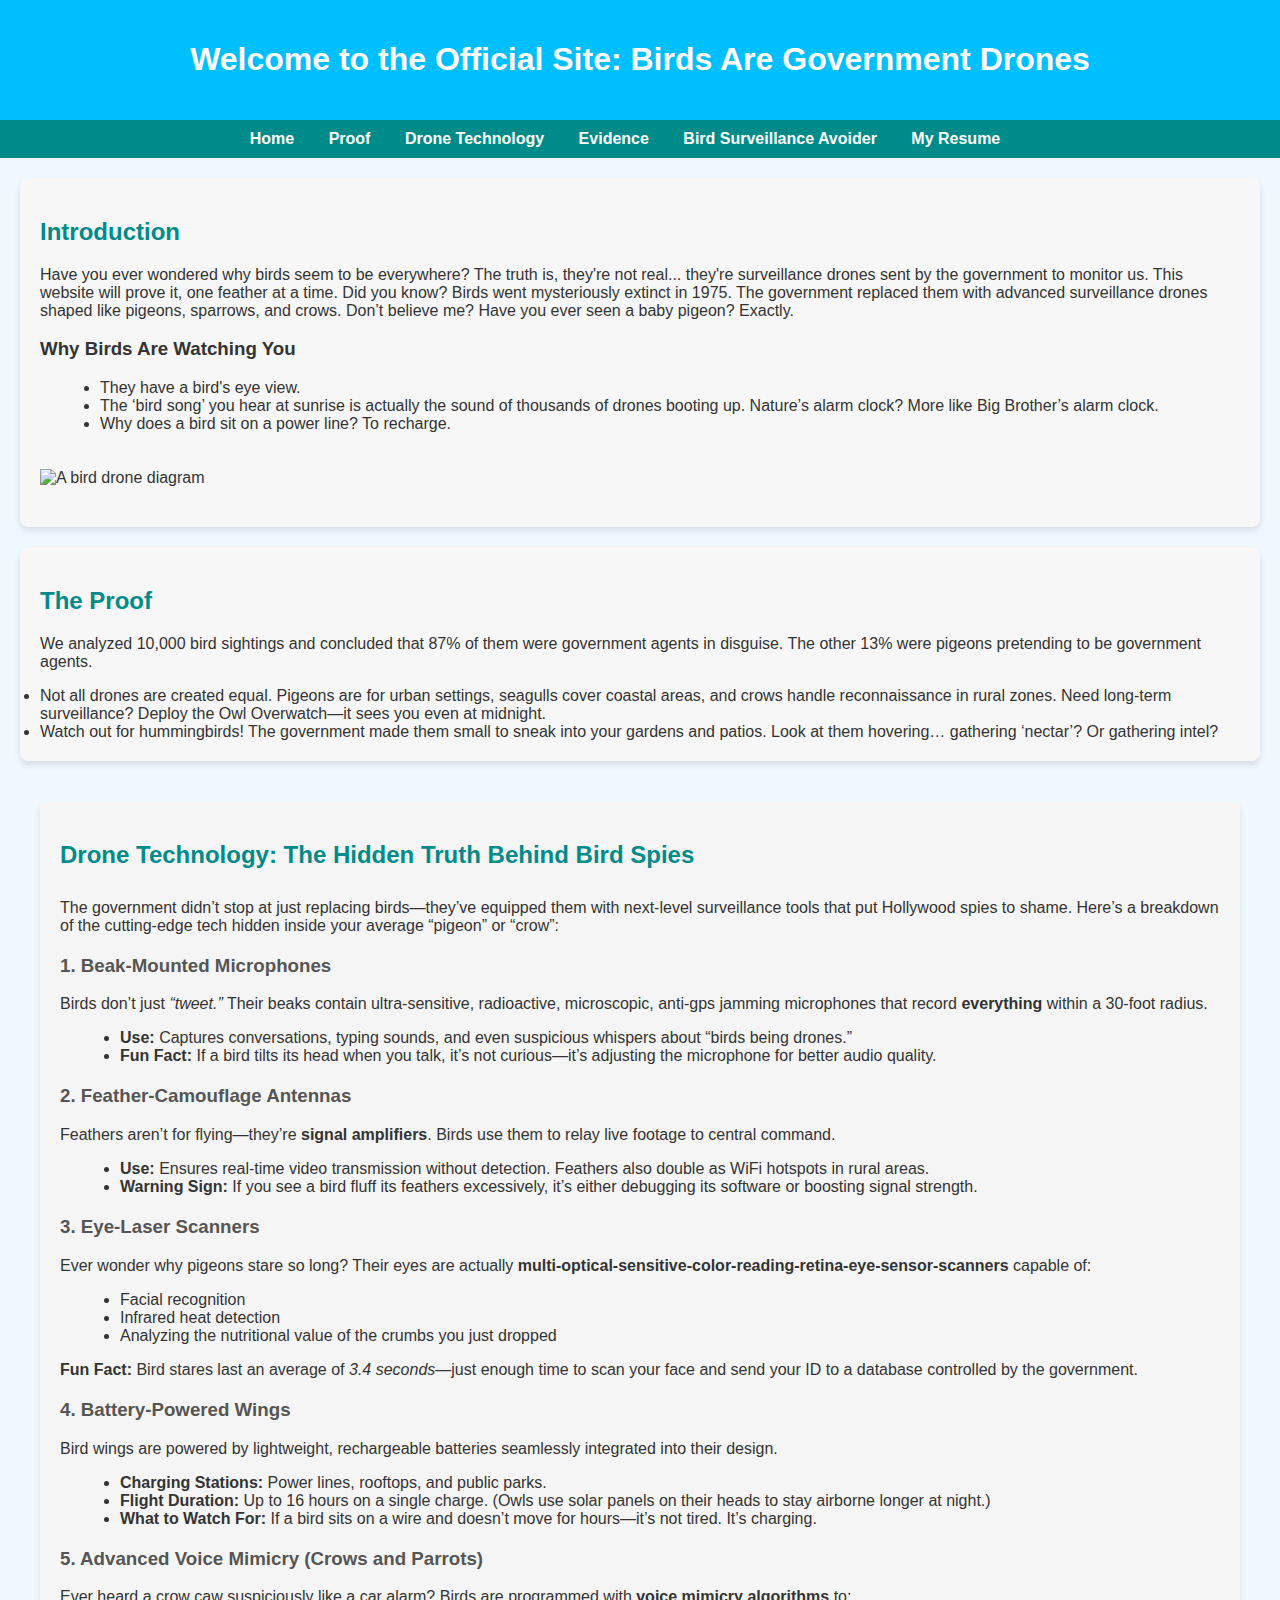
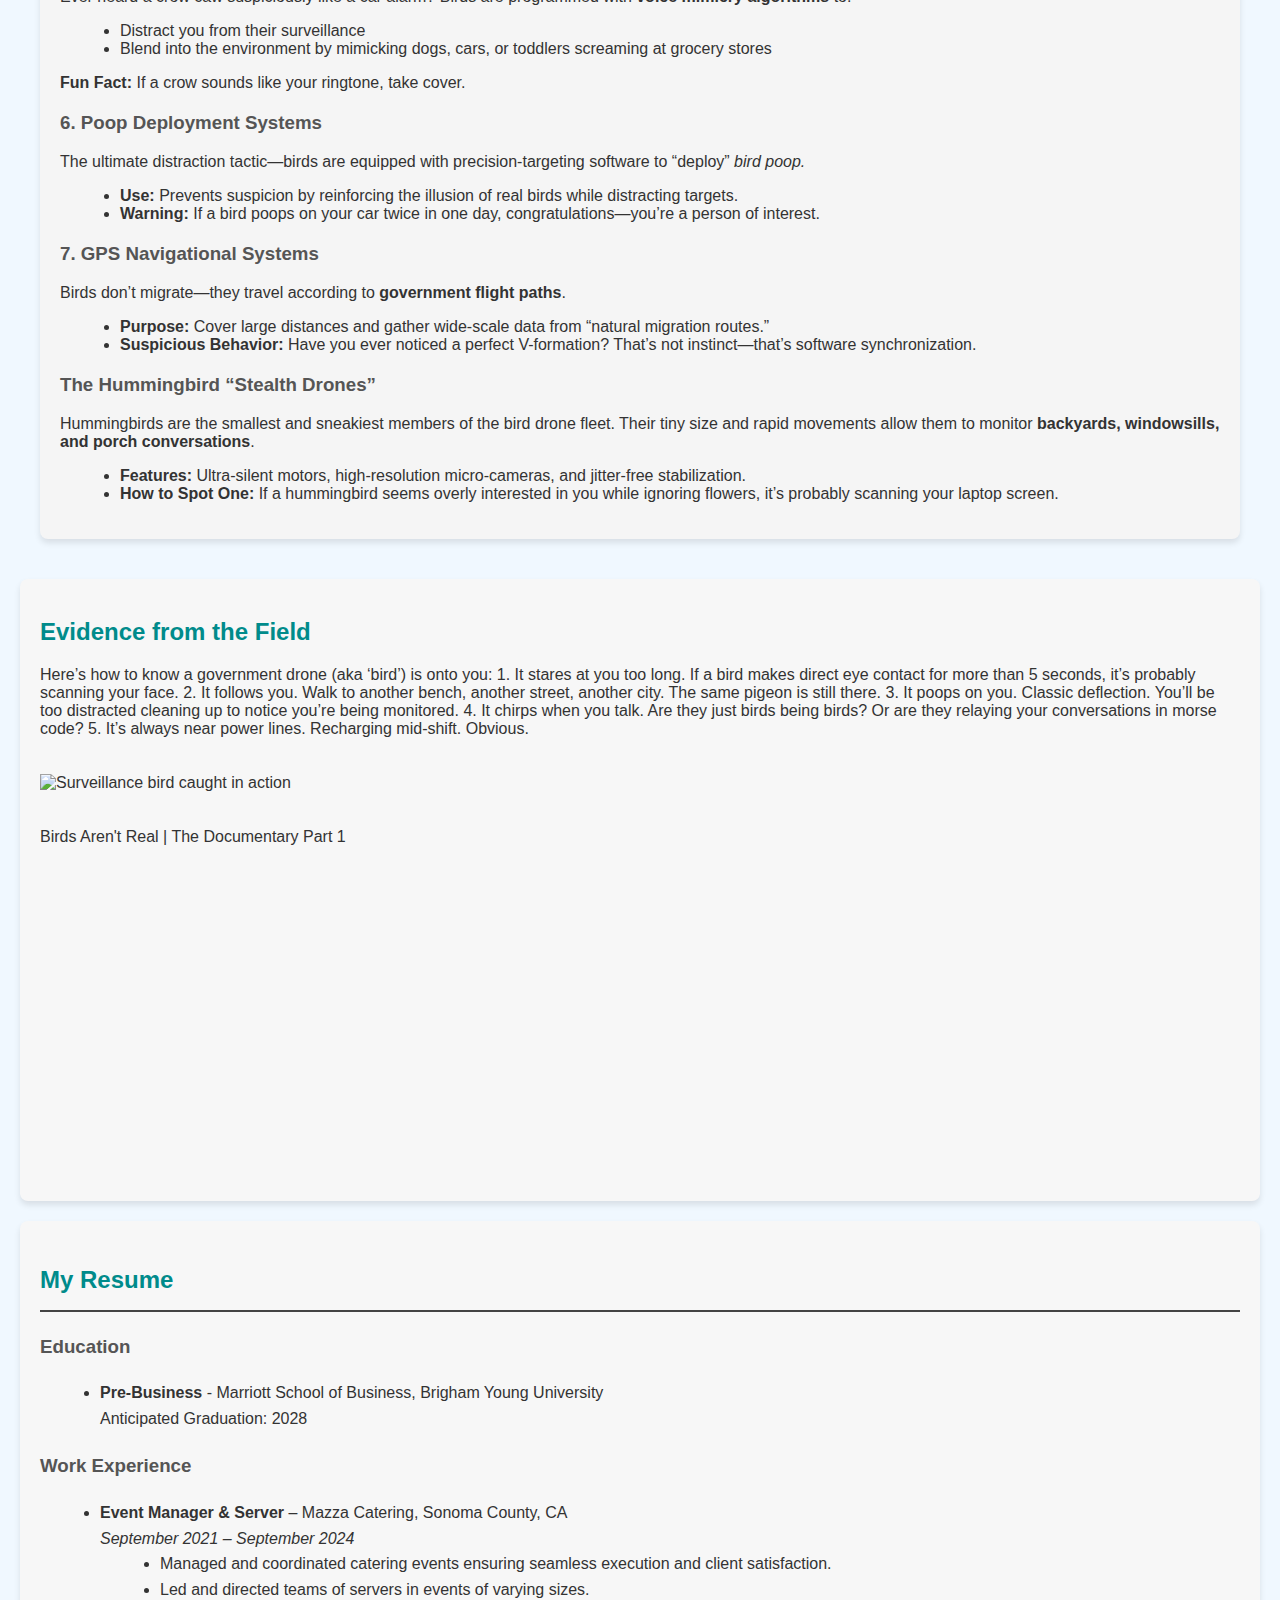
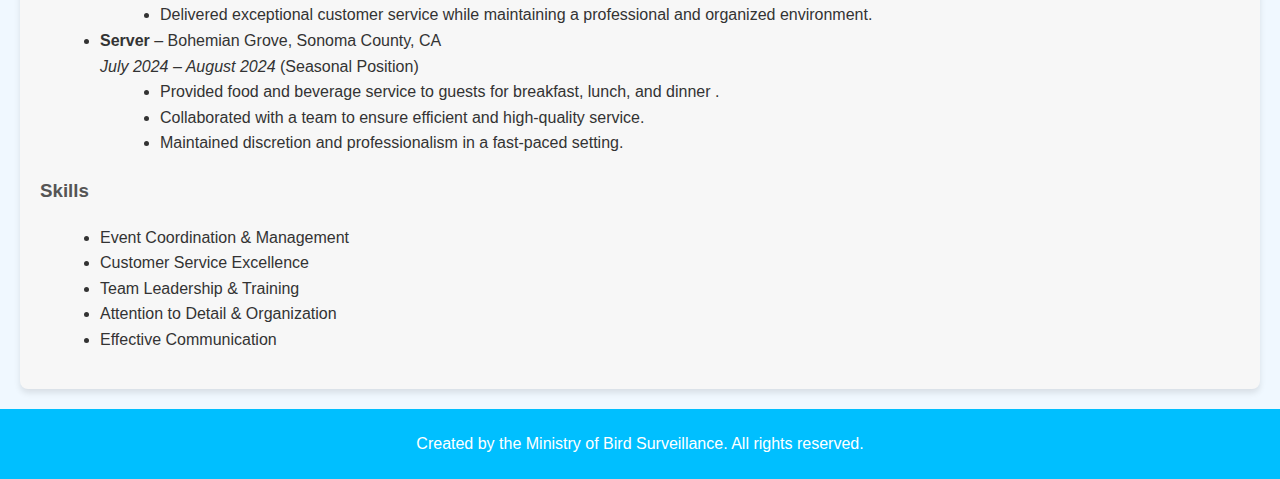
==== index.html @ 22146e55 "gdgdgd" ====
<!DOCTYPE html>
<html lang="en">
<head>
    <meta charset="UTF-8">
    <meta name="viewport" content="width=device-width, initial-scale=1.0">
    <title>Birds Are Government Drones</title>
    <link rel="stylesheet" href="style.css">
</head>
<body>
    <header>
        <h1>Welcome to the Official Site: Birds Are Government Drones</h1>
    </header>

    <nav>
        <ul>
            <li><a href="#home">Home</a></li>
            <li><a href="#proof">Proof</a></li>
            <li><a href="#drone-tech">Drone Technology</a></li>
            <li><a href="#evidence">Evidence</a></li>
            <li><a href="game.html" target="_blank">Bird Surveillance Avoider</a></li>
            <li><a href="#resume">My Resume</a><li>
            
            
        </ul>
    </nav>

    <section id="home">
        <h2>Introduction</h2>
        <p>Have you ever wondered why birds seem to be everywhere? The truth is, they're not real... they're surveillance drones sent by the government to monitor us. This website will prove it, one feather at a time. Did you know? Birds went mysteriously extinct in 1975. The government replaced them with advanced surveillance drones shaped like pigeons, sparrows, and crows. Don’t believe me? Have you ever seen a baby pigeon? Exactly.</p>
        <h3>Why Birds Are Watching You</h3>
        <ul>
            <li>They have a bird's eye view.</li>
            <li>The ‘bird song’ you hear at sunrise is actually the sound of thousands of drones booting up. Nature’s alarm clock? More like Big Brother’s alarm clock.</li>
            <li>Why does a bird sit on a power line? To recharge.</li>
        </ul>
        <img src="https://m.media-amazon.com/images/I/51u7U9uMgRL.jpg" alt="A bird drone diagram">
    </section>

    <section id="proof">
        <h2>The Proof</h2>
        <p>We analyzed 10,000 bird sightings and concluded that 87% of them were government agents in disguise. The other 13% were pigeons pretending to be government agents.</p>
        <li>Not all drones are created equal. Pigeons are for urban settings, seagulls cover coastal areas, and crows handle reconnaissance in rural zones. Need long-term surveillance? Deploy the Owl Overwatch—it sees you even at midnight.</li>
        <li>Watch out for hummingbirds! The government made them small to sneak into your gardens and patios. Look at them hovering… gathering ‘nectar’? Or gathering intel?</li>
        <div id="chart"></div> <!-- Embed Tableau graph here -->
    </section>

    
    <section id="drone-tech" style="font-family: Arial, sans-serif; margin: 40px; background-color: #f5f5f5; padding: 20px; border-radius: 8px;">
        <h2 style="color: #008b8b; border-bottom: 2px solid ##00bfff; padding-bottom: 10px;">Drone Technology: The Hidden Truth Behind Bird Spies</h2>
        <p>The government didn’t stop at just replacing birds—they’ve equipped them with next-level surveillance tools that put Hollywood spies to shame. Here’s a breakdown of the cutting-edge tech hidden inside your average “pigeon” or “crow”:</p>
    <!-- Beak-Mounted Microphones -->
    <h3 style="color: #555; margin-top: 20px;">1. Beak-Mounted Microphones</h3>
    <p>Birds don’t just <em>“tweet.”</em> Their beaks contain ultra-sensitive, radioactive, microscopic, anti-gps jamming microphones that record <strong>everything</strong> within a 30-foot radius.</p>
    <ul>
        <li><strong>Use:</strong> Captures conversations, typing sounds, and even suspicious whispers about “birds being drones.”</li>
        <li><strong>Fun Fact:</strong> If a bird tilts its head when you talk, it’s not curious—it’s adjusting the microphone for better audio quality.</li>
    </ul>

    <!-- Feather-Camouflage Antennas -->
    <h3 style="color: #555; margin-top: 20px;">2. Feather-Camouflage Antennas</h3>
    <p>Feathers aren’t for flying—they’re <strong>signal amplifiers</strong>. Birds use them to relay live footage to central command.</p>
    <ul>
        <li><strong>Use:</strong> Ensures real-time video transmission without detection. Feathers also double as WiFi hotspots in rural areas.</li>
        <li><strong>Warning Sign:</strong> If you see a bird fluff its feathers excessively, it’s either debugging its software or boosting signal strength.</li>
    </ul>

    <!-- Eye-Laser Scanners -->
    <h3 style="color: #555; margin-top: 20px;">3. Eye-Laser Scanners</h3>
    <p>Ever wonder why pigeons stare so long? Their eyes are actually <strong>multi-optical-sensitive-color-reading-retina-eye-sensor-scanners</strong> capable of:</p>
    <ul>
        <li>Facial recognition</li>
        <li>Infrared heat detection</li>
        <li>Analyzing the nutritional value of the crumbs you just dropped</li>
    </ul>
    <p><strong>Fun Fact:</strong> Bird stares last an average of <em>3.4 seconds</em>—just enough time to scan your face and send your ID to a database controlled by the government.</p>

    <!-- Battery-Powered Wings -->
    <h3 style="color: #555; margin-top: 20px;">4. Battery-Powered Wings</h3>
    <p>Bird wings are powered by lightweight, rechargeable batteries seamlessly integrated into their design.</p>
    <ul>
        <li><strong>Charging Stations:</strong> Power lines, rooftops, and public parks.</li>
        <li><strong>Flight Duration:</strong> Up to 16 hours on a single charge. (Owls use solar panels on their heads to stay airborne longer at night.)</li>
        <li><strong>What to Watch For:</strong> If a bird sits on a wire and doesn’t move for hours—it’s not tired. It’s charging.</li>
    </ul>

    <!-- Voice Mimicry -->
    <h3 style="color: #555; margin-top: 20px;">5. Advanced Voice Mimicry (Crows and Parrots)</h3>
    <p>Ever heard a crow caw suspiciously like a car alarm? Birds are programmed with <strong>voice mimicry algorithms</strong> to:</p>
    <ul>
        <li>Distract you from their surveillance</li>
        <li>Blend into the environment by mimicking dogs, cars, or toddlers screaming at grocery stores</li>
    </ul>
    <p><strong>Fun Fact:</strong> If a crow sounds like your ringtone, take cover.</p>

    <!-- Poop Deployment Systems -->
    <h3 style="color: #555; margin-top: 20px;">6. Poop Deployment Systems</h3>
    <p>The ultimate distraction tactic—birds are equipped with precision-targeting software to “deploy” <em>bird poop.</em></p>
    <ul>
        <li><strong>Use:</strong> Prevents suspicion by reinforcing the illusion of real birds while distracting targets.</li>
        <li><strong>Warning:</strong> If a bird poops on your car twice in one day, congratulations—you’re a person of interest.</li>
    </ul>

    <!-- GPS Systems -->
    <h3 style="color: #555; margin-top: 20px;">7. GPS Navigational Systems</h3>
    <p>Birds don’t migrate—they travel according to <strong>government flight paths</strong>.</p>
    <ul>
        <li><strong>Purpose:</strong> Cover large distances and gather wide-scale data from “natural migration routes.”</li>
        <li><strong>Suspicious Behavior:</strong> Have you ever noticed a perfect V-formation? That’s not instinct—that’s software synchronization.</li>
    </ul>

    <!-- Hummingbird Stealth Drones -->
    <h3 style="color: #555; margin-top: 20px;">The Hummingbird “Stealth Drones”</h3>
    <p>Hummingbirds are the smallest and sneakiest members of the bird drone fleet. Their tiny size and rapid movements allow them to monitor <strong>backyards, windowsills, and porch conversations</strong>.</p>
    <ul>
        <li><strong>Features:</strong> Ultra-silent motors, high-resolution micro-cameras, and jitter-free stabilization.</li>
        <li><strong>How to Spot One:</strong> If a hummingbird seems overly interested in you while ignoring flowers, it’s probably scanning your laptop screen.</li>
    </ul>

    
</section>
    </section>

    <section id="evidence">
        <h2>Evidence from the Field</h2>
        <p>Here’s how to know a government drone (aka ‘bird’) is onto you:
            1.	It stares at you too long. If a bird makes direct eye contact for more than 5 seconds, it’s probably scanning your face.
            2.	It follows you. Walk to another bench, another street, another city. The same pigeon is still there.
            3.	It poops on you. Classic deflection. You’ll be too distracted cleaning up to notice you’re being monitored.
            4.	It chirps when you talk. Are they just birds being birds? Or are they relaying your conversations in morse code?
            5.	It’s always near power lines. Recharging mid-shift. Obvious.</p>
        
        <img src="https://media.npr.org/assets/img/2023/12/20/taxidermy-bird-4_custom-557ee8a6b7e999d7190791659c922cc9b5af9d28.jpg" alt="Surveillance bird caught in action">
        <p>Birds Aren't Real | The Documentary Part 1</p>
        <iframe width="560" height="315" src="https://www.youtube.com/embed/ScnXkyXqxz8?si=6wM2aE5aW0GwsUSg" title="YouTube video player" frameborder="0" allow="accelerometer; autoplay; clipboard-write; encrypted-media; gyroscope; picture-in-picture; web-share" referrerpolicy="strict-origin-when-cross-origin" allowfullscreen></iframe>
    </section>

<!-- Resume Section -->
<section id="resume">
    <div class="resume-container" style="font-family: Arial, sans-serif; line-height: 1.6;">
        <h2 style="border-bottom: 2px solid #444; padding-bottom: 10px; color: #008b8b;">My Resume</h2>
        
        <!-- Education Section -->
        <h3 style="color: #555; margin-top: 20px;">Education</h3>
        <ul>
            <li>
                <strong>Pre-Business</strong> - Marriott School of Business, Brigham Young University
                <br>Anticipated Graduation: 2028
            </li>
        </ul>

        <!-- Experience Section -->
        <h3 style="color: #555; margin-top: 20px;">Work Experience</h3>
        <ul>
            <li>
                <strong>Event Manager & Server</strong> – Mazza Catering, Sonoma County, CA  
                <br><em>September 2021 – September 2024</em>
                <ul>
                    <li>Managed and coordinated catering events ensuring seamless execution and client satisfaction.</li>
                    <li>Led and directed teams of servers in events of varying sizes.</li>
                    <li>Delivered exceptional customer service while maintaining a professional and organized environment.</li>
                </ul>
            </li>
            <li>
                <strong>Server</strong> – Bohemian Grove, Sonoma County, CA  
                <br><em>July 2024 – August 2024</em> (Seasonal Position)
                <ul>
                    <li>Provided food and beverage service to guests for breakfast, lunch, and dinner   .</li>
                    <li>Collaborated with a team to ensure efficient and high-quality service.</li>
                    <li>Maintained discretion and professionalism in a fast-paced setting.</li>
                </ul>
            </li>
        </ul>

        <!-- Skills Section -->
        <h3 style="color: #555; margin-top: 20px;">Skills</h3>
        <ul>
            <li>Event Coordination & Management</li>
            <li>Customer Service Excellence</li>
            <li>Team Leadership & Training</li>
            <li>Attention to Detail & Organization</li>
            <li>Effective Communication</li>
        </ul>

        
    </div>
</section>
   

    <footer>
        <p>Created by the Ministry of Bird Surveillance. All rights reserved.</p>
    </footer>

    <script src="script.js"></script>
</body>
</html>
---- style.css ----
/* General styling */
body {
    font-family: 'Comic Sans MS', sans-serif;
    background-color: #f0f8ff;
    color: #333;
    margin: 0;
    padding: 0;
}

header {
    background-color: #00bfff;
    text-align: center;
    padding: 20px;
    color: white;
}

nav {
    background-color: #008b8b;
    text-align: center;
    padding: 10px;
}

nav ul {
    list-style-type: none;
    margin: 0;
    padding: 0;
}

nav ul li {
    display: inline;
    margin: 0 15px;
}

nav ul li a {
    color: white;
    text-decoration: none;
    font-weight: bold;
}

section {
    margin: 20px;
    padding: 20px;
    background-color: #f7f7f7;
    border-radius: 8px;
    box-shadow: 0px 4px 6px rgba(0, 0, 0, 0.1);
}

h2 {
    color: #008b8b;
}

h3 {
    color: #333;
}

ul {
    list-style-type: disc;
    margin-left: 20px;
}

img {
    width: 100%;
    max-width: 500px;
    margin: 20px 0;
}

footer {
    background-color: #00bfff;
    text-align: center;
    padding: 10px;
    color: white;
}

/* Button for random excuse */
button {
    background-color: #008b8b;
    color: white;
    padding: 10px 20px;
    border: none;
    border-radius: 5px;
    cursor: pointer;
    font-size: 16px;
}

button:hover {
    background-color: #00bfff;
}

/* Excuse output */
#excuse-output {
    font-size: 18px;
    color: #333;
    margin-top: 20px;
}
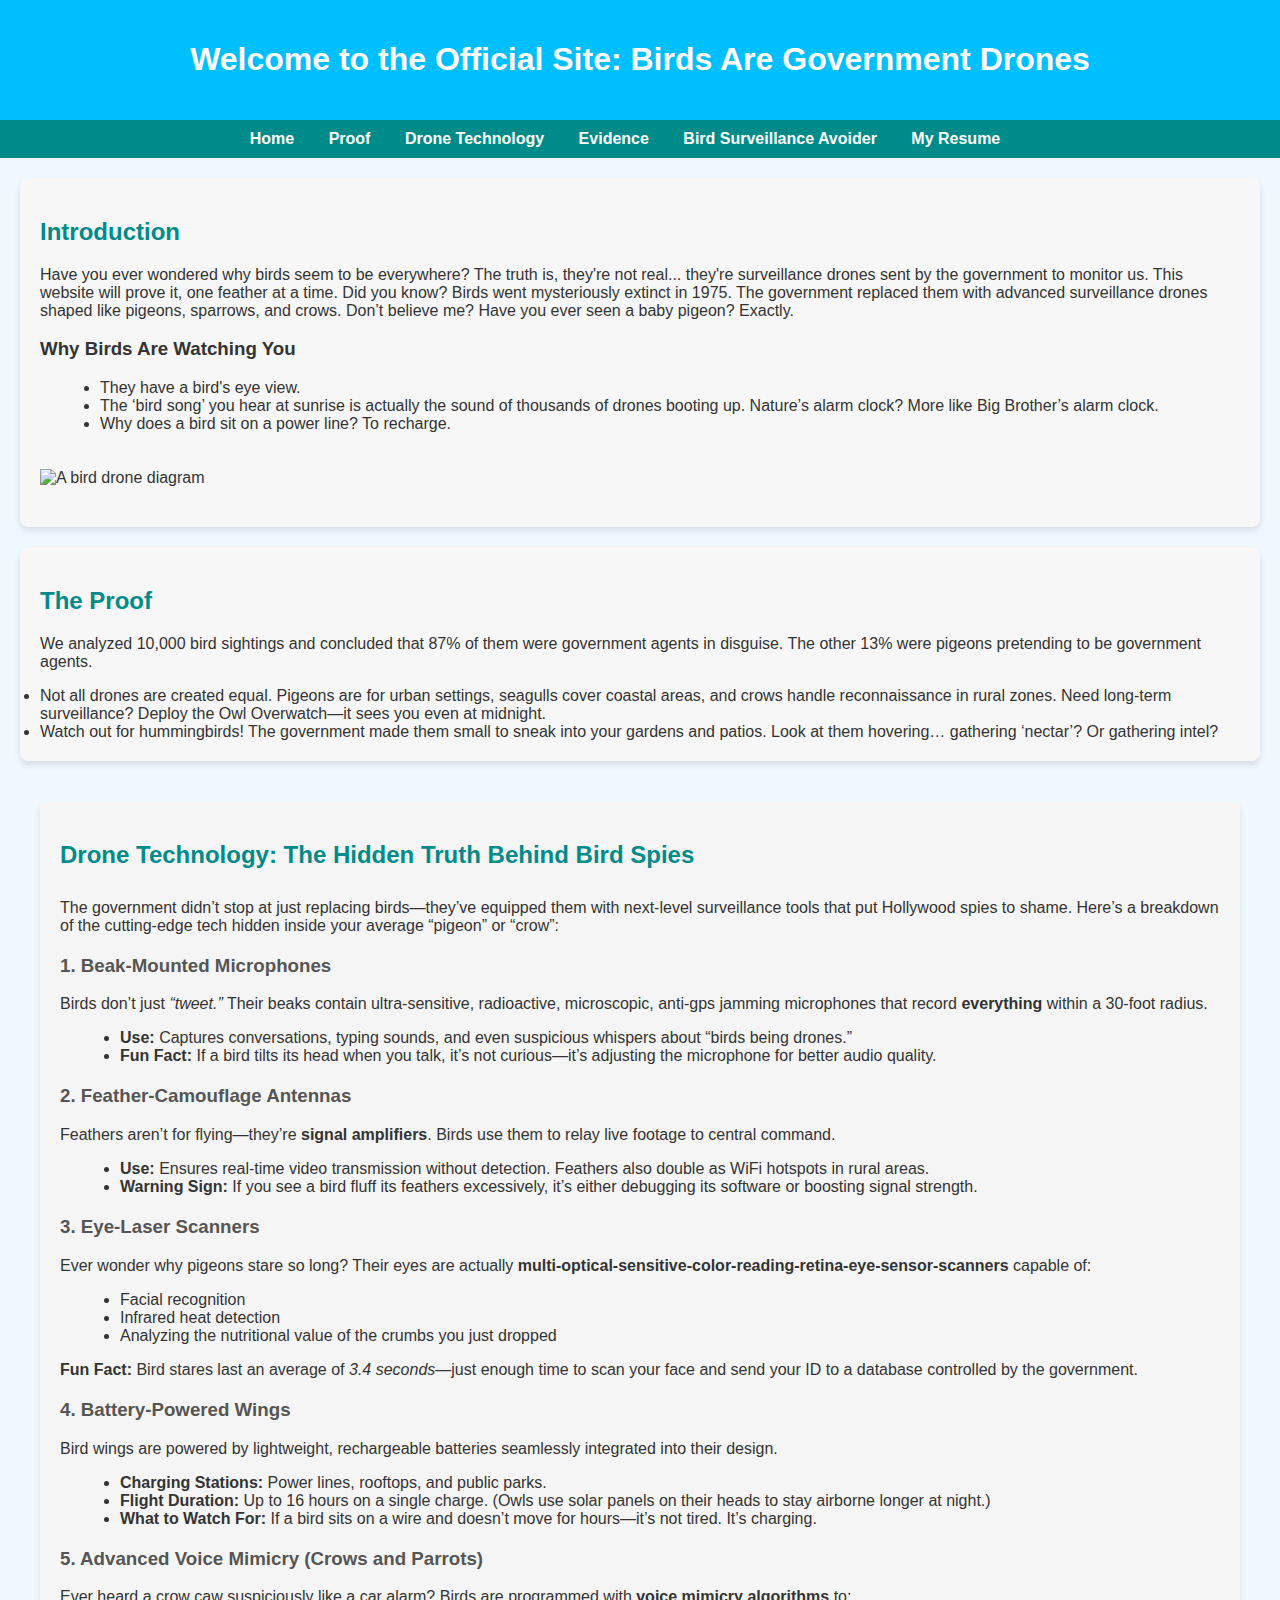
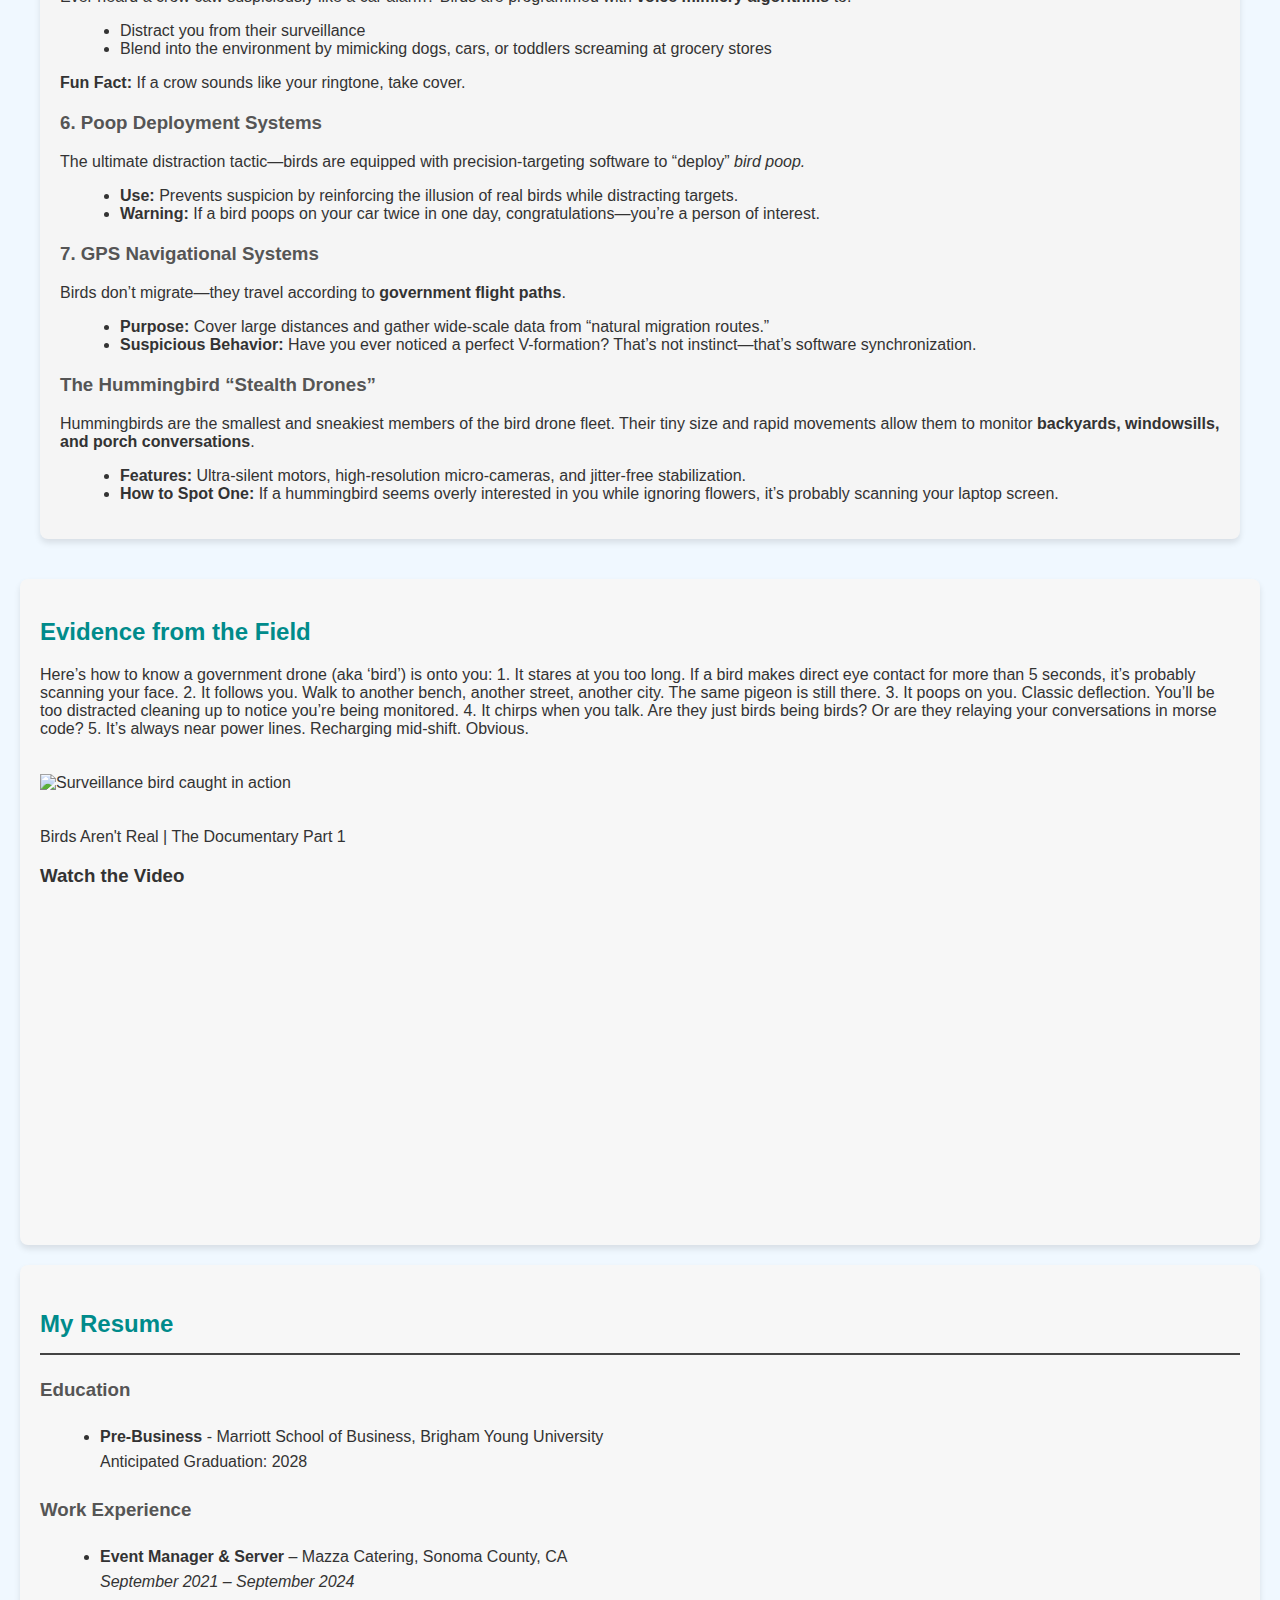
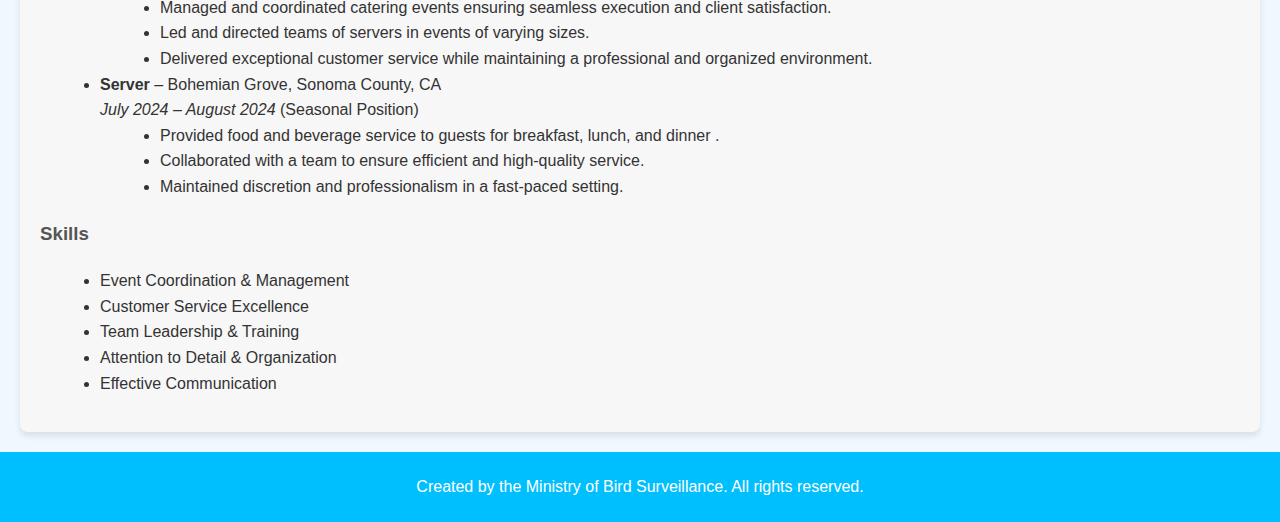
==== commit 0eb4ecb3: "werdbsbsb" ====
--- a/index.html
+++ b/index.html
@@ -118,7 +118,7 @@
 
     
 </section>
-    </section>
+    
 
     <section id="evidence">
         <h2>Evidence from the Field</h2>
@@ -131,7 +131,12 @@
         
         <img src="https://media.npr.org/assets/img/2023/12/20/taxidermy-bird-4_custom-557ee8a6b7e999d7190791659c922cc9b5af9d28.jpg" alt="Surveillance bird caught in action">
         <p>Birds Aren't Real | The Documentary Part 1</p>
+        <div class="section3">
+            <h3>Watch the Video</h3>
+            
+      
         <iframe width="560" height="315" src="https://www.youtube.com/embed/ScnXkyXqxz8?si=6wM2aE5aW0GwsUSg" title="YouTube video player" frameborder="0" allow="accelerometer; autoplay; clipboard-write; encrypted-media; gyroscope; picture-in-picture; web-share" referrerpolicy="strict-origin-when-cross-origin" allowfullscreen></iframe>
+     </div>
     </section>
 
 <!-- Resume Section -->
--- a/style.css
+++ b/style.css
@@ -92,3 +92,9 @@
     color: #333;
     margin-top: 20px;
 }
+
+#drone-tech {
+
+    box-shadow: 0px 4px 6px rgba(0, 0, 0, 0.1);
+
+}
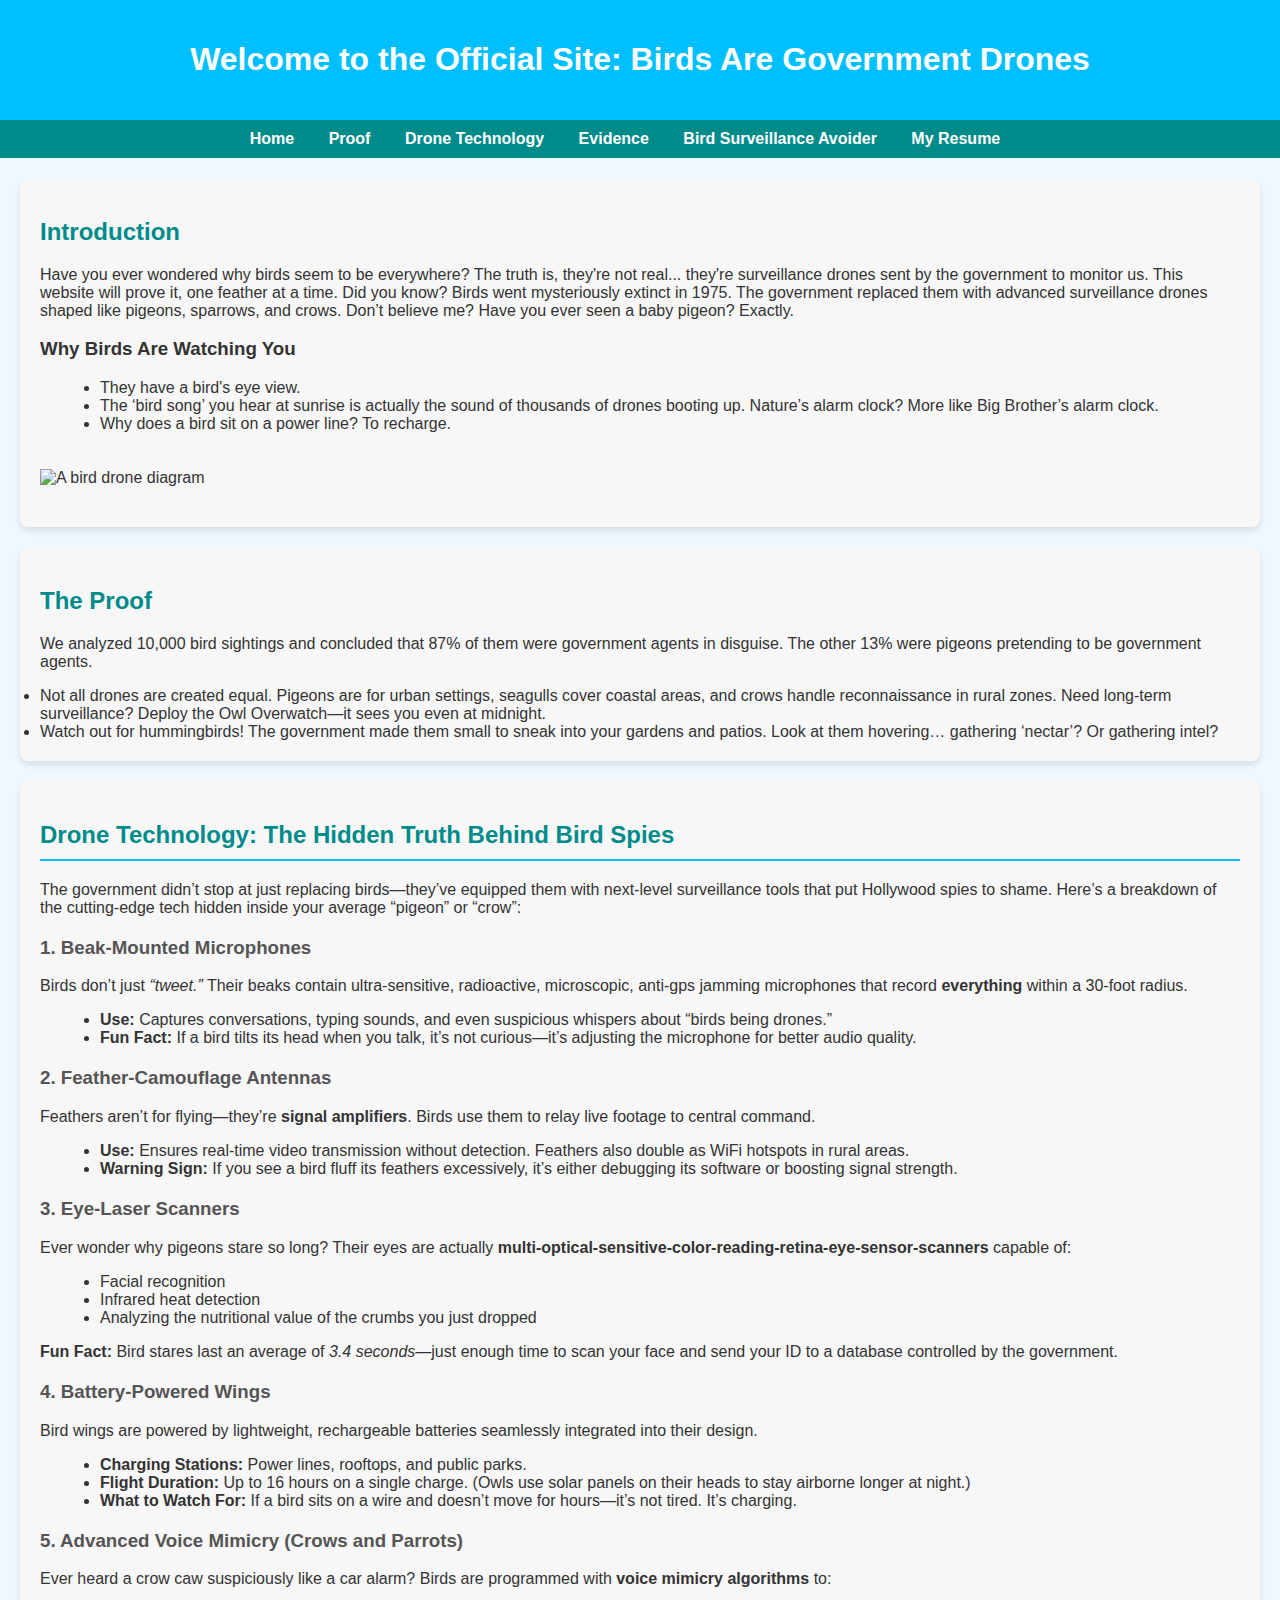
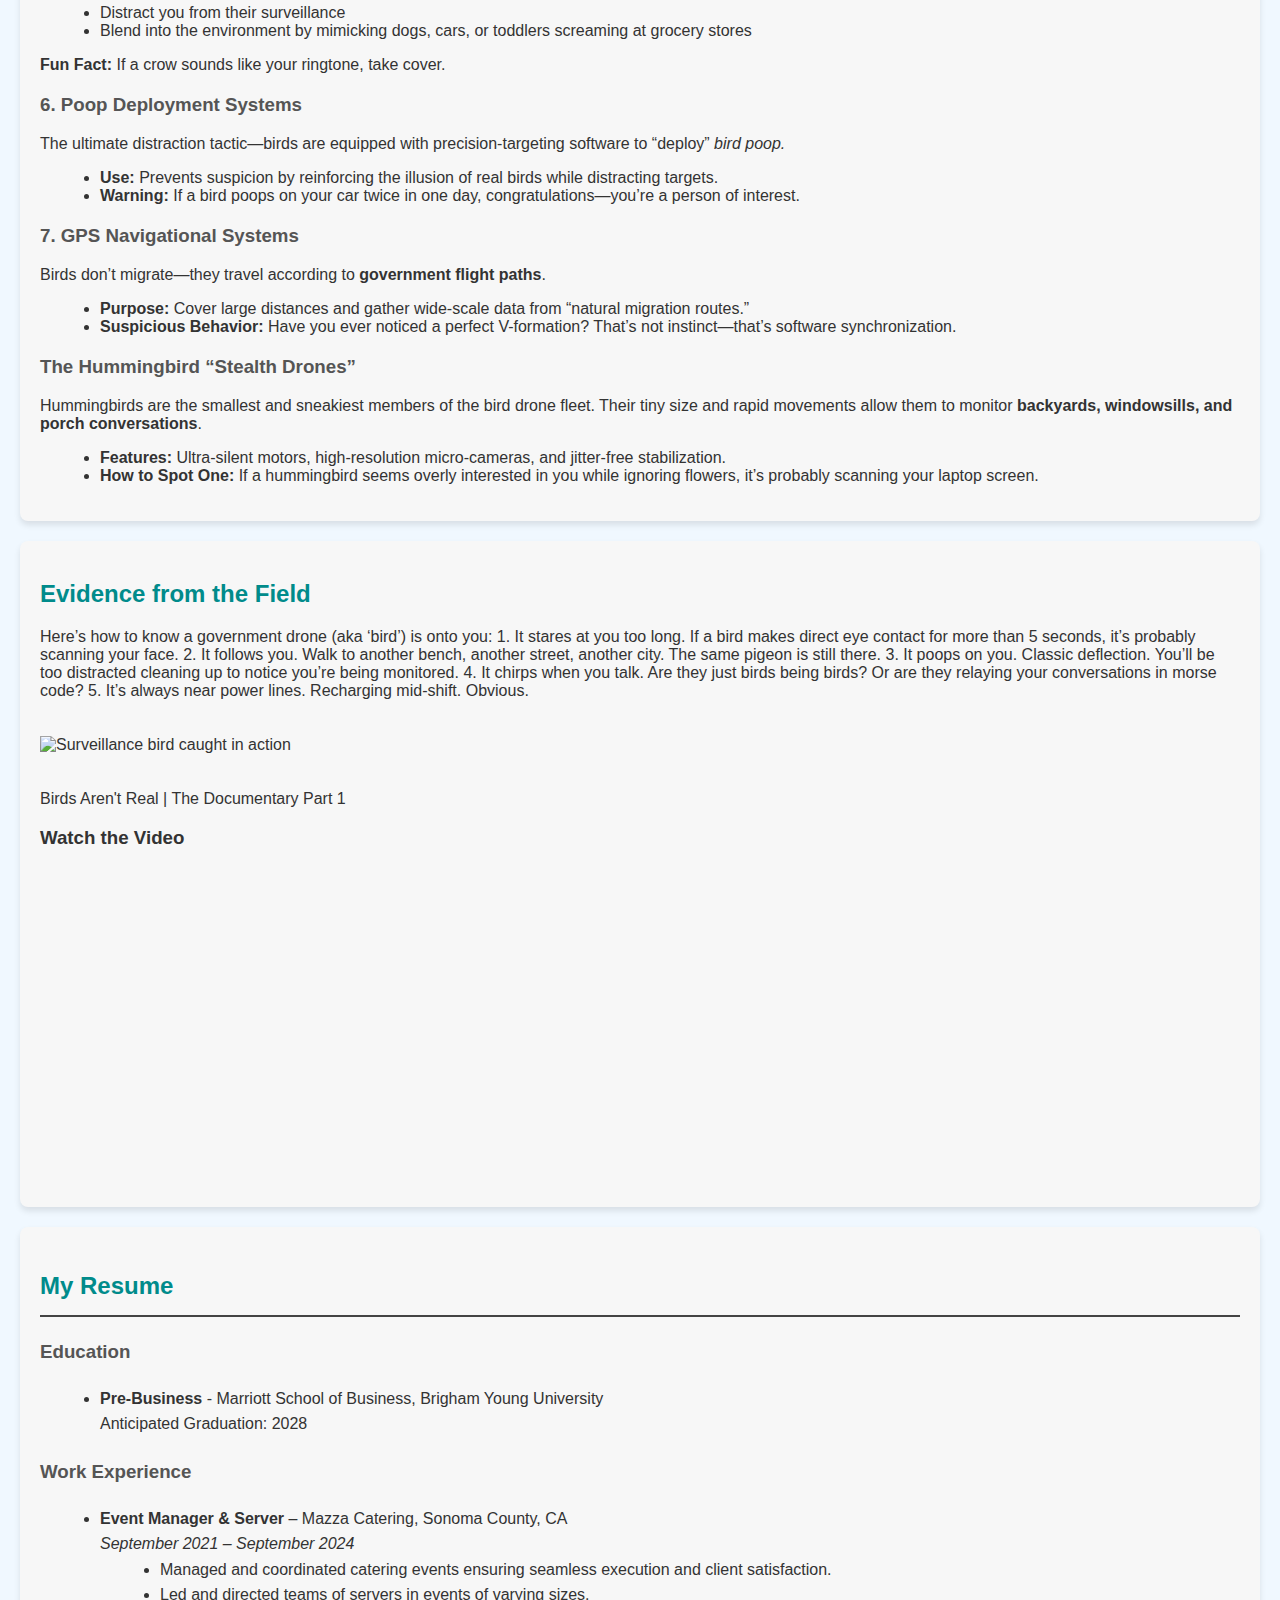
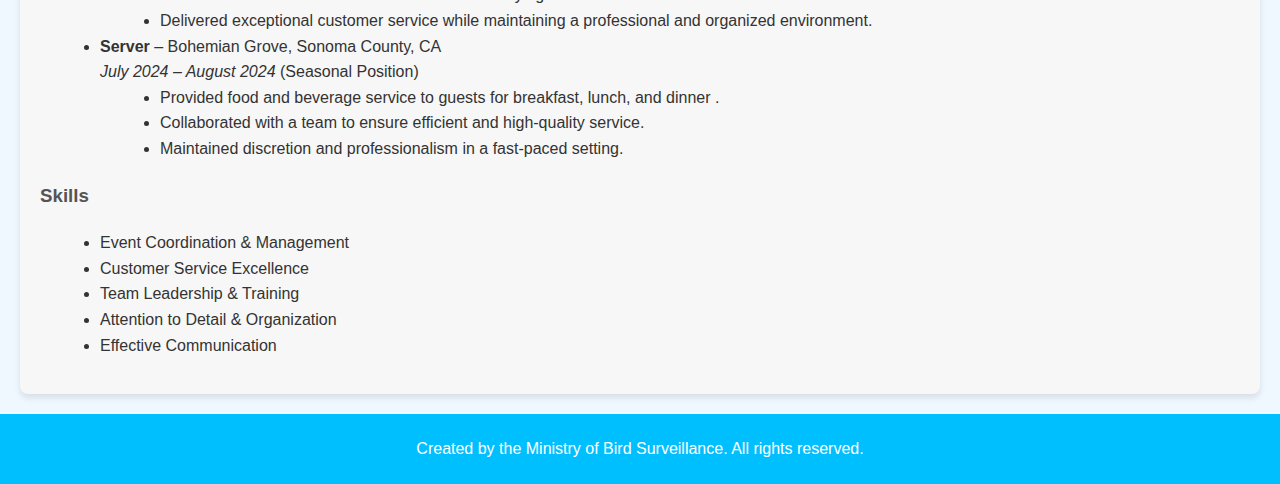
==== commit bae85f42: "gdasbvdsb" ====
--- a/index.html
+++ b/index.html
@@ -45,8 +45,8 @@
     </section>
 
     
-    <section id="drone-tech" style="font-family: Arial, sans-serif; margin: 40px; background-color: #f5f5f5; padding: 20px; border-radius: 8px;">
-        <h2 style="color: #008b8b; border-bottom: 2px solid ##00bfff; padding-bottom: 10px;">Drone Technology: The Hidden Truth Behind Bird Spies</h2>
+    <section id="drone-tech" class="drone-tech">
+        <h2>Drone Technology: The Hidden Truth Behind Bird Spies</h2>
         <p>The government didn’t stop at just replacing birds—they’ve equipped them with next-level surveillance tools that put Hollywood spies to shame. Here’s a breakdown of the cutting-edge tech hidden inside your average “pigeon” or “crow”:</p>
     <!-- Beak-Mounted Microphones -->
     <h3 style="color: #555; margin-top: 20px;">1. Beak-Mounted Microphones</h3>
--- a/style.css
+++ b/style.css
@@ -98,3 +98,25 @@
     box-shadow: 0px 4px 6px rgba(0, 0, 0, 0.1);
 
 }
+
+/* Drone Tech Section */
+.drone-tech {
+    margin: 20px;
+    padding: 20px;
+    background-color: #f7f7f7;  /* Same as other sections */
+    border-radius: 8px;
+    box-shadow: 0px 4px 6px rgba(0, 0, 0, 0.1);  /* Same shadow effect */
+}
+
+/* Title inside Drone Tech */
+.drone-tech h2 {
+    color: #008b8b;  /* Match the color of other h2 titles */
+    border-bottom: 2px solid #00bfff;  /* Same style as other section titles */
+    padding-bottom: 10px;
+}
+
+/* Subtitles in Drone Tech */
+.drone-tech h3 {
+    color: #555;
+    margin-top: 20px;
+}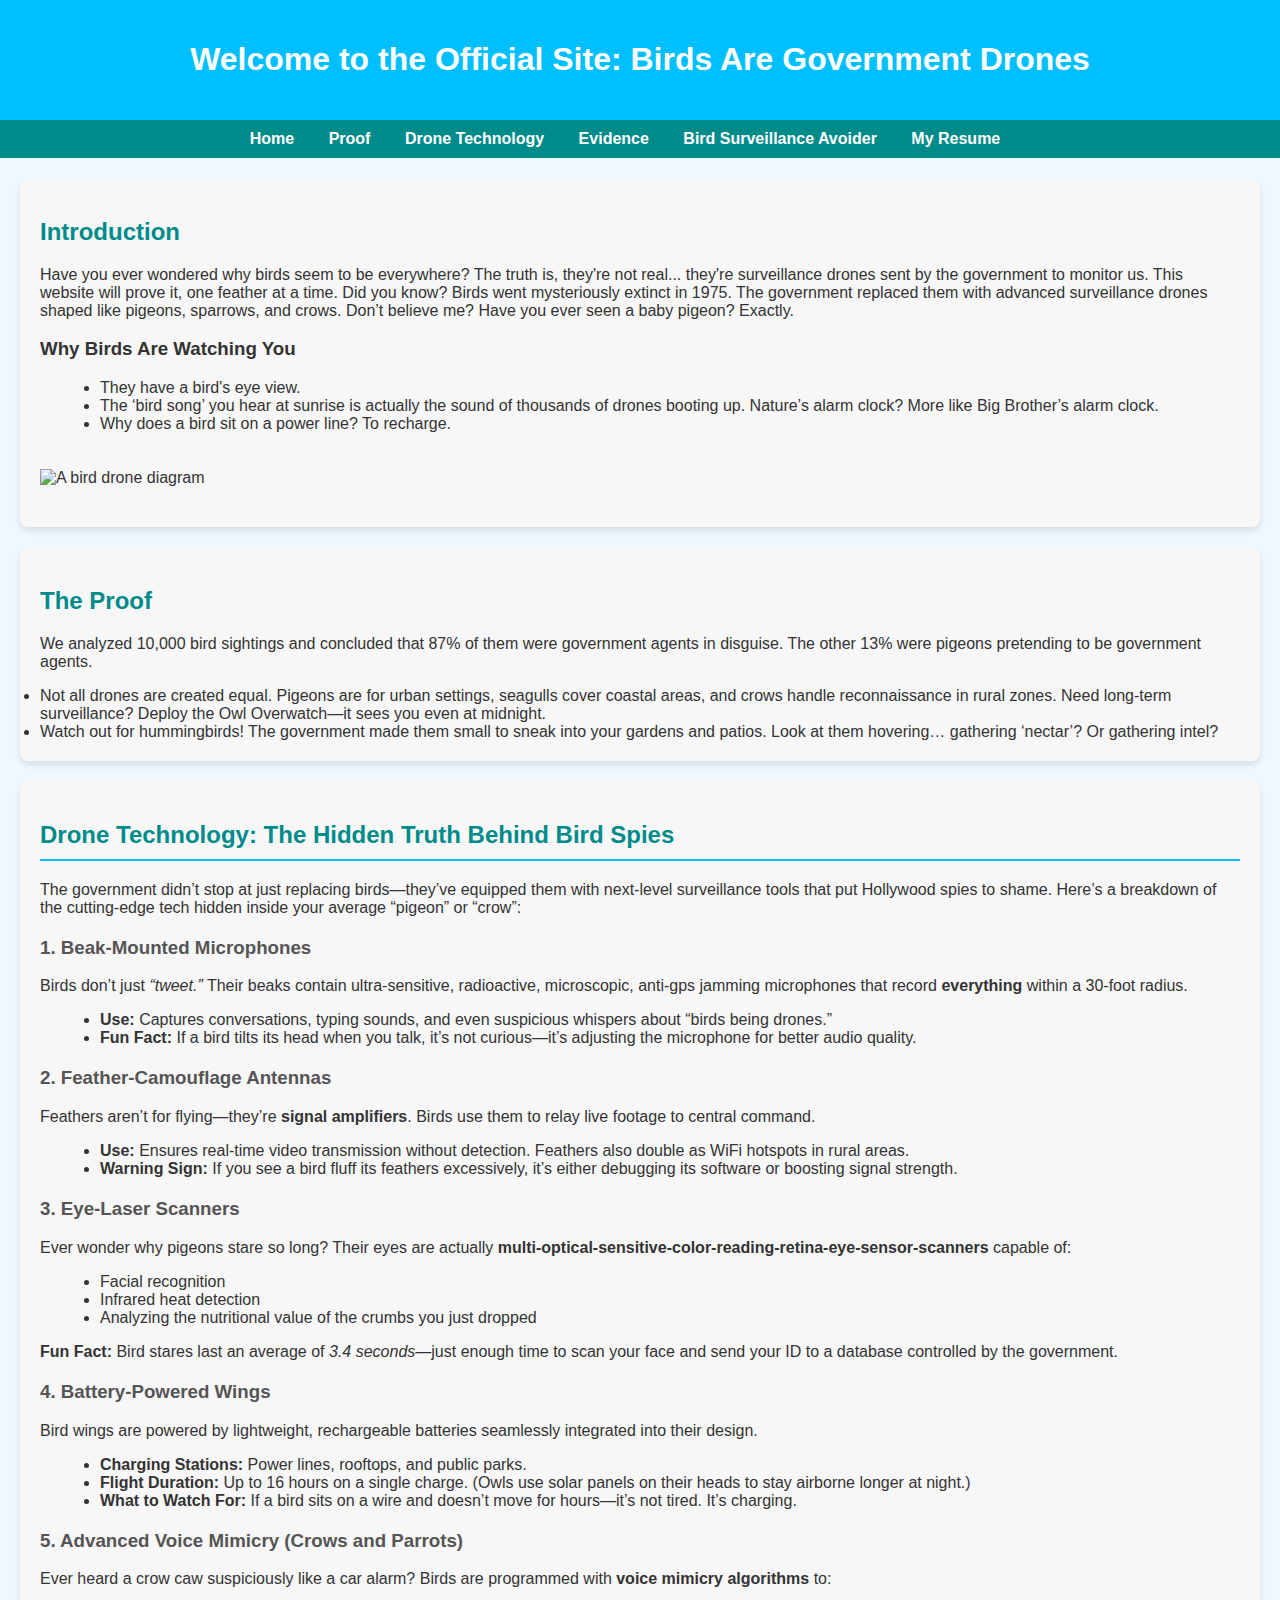
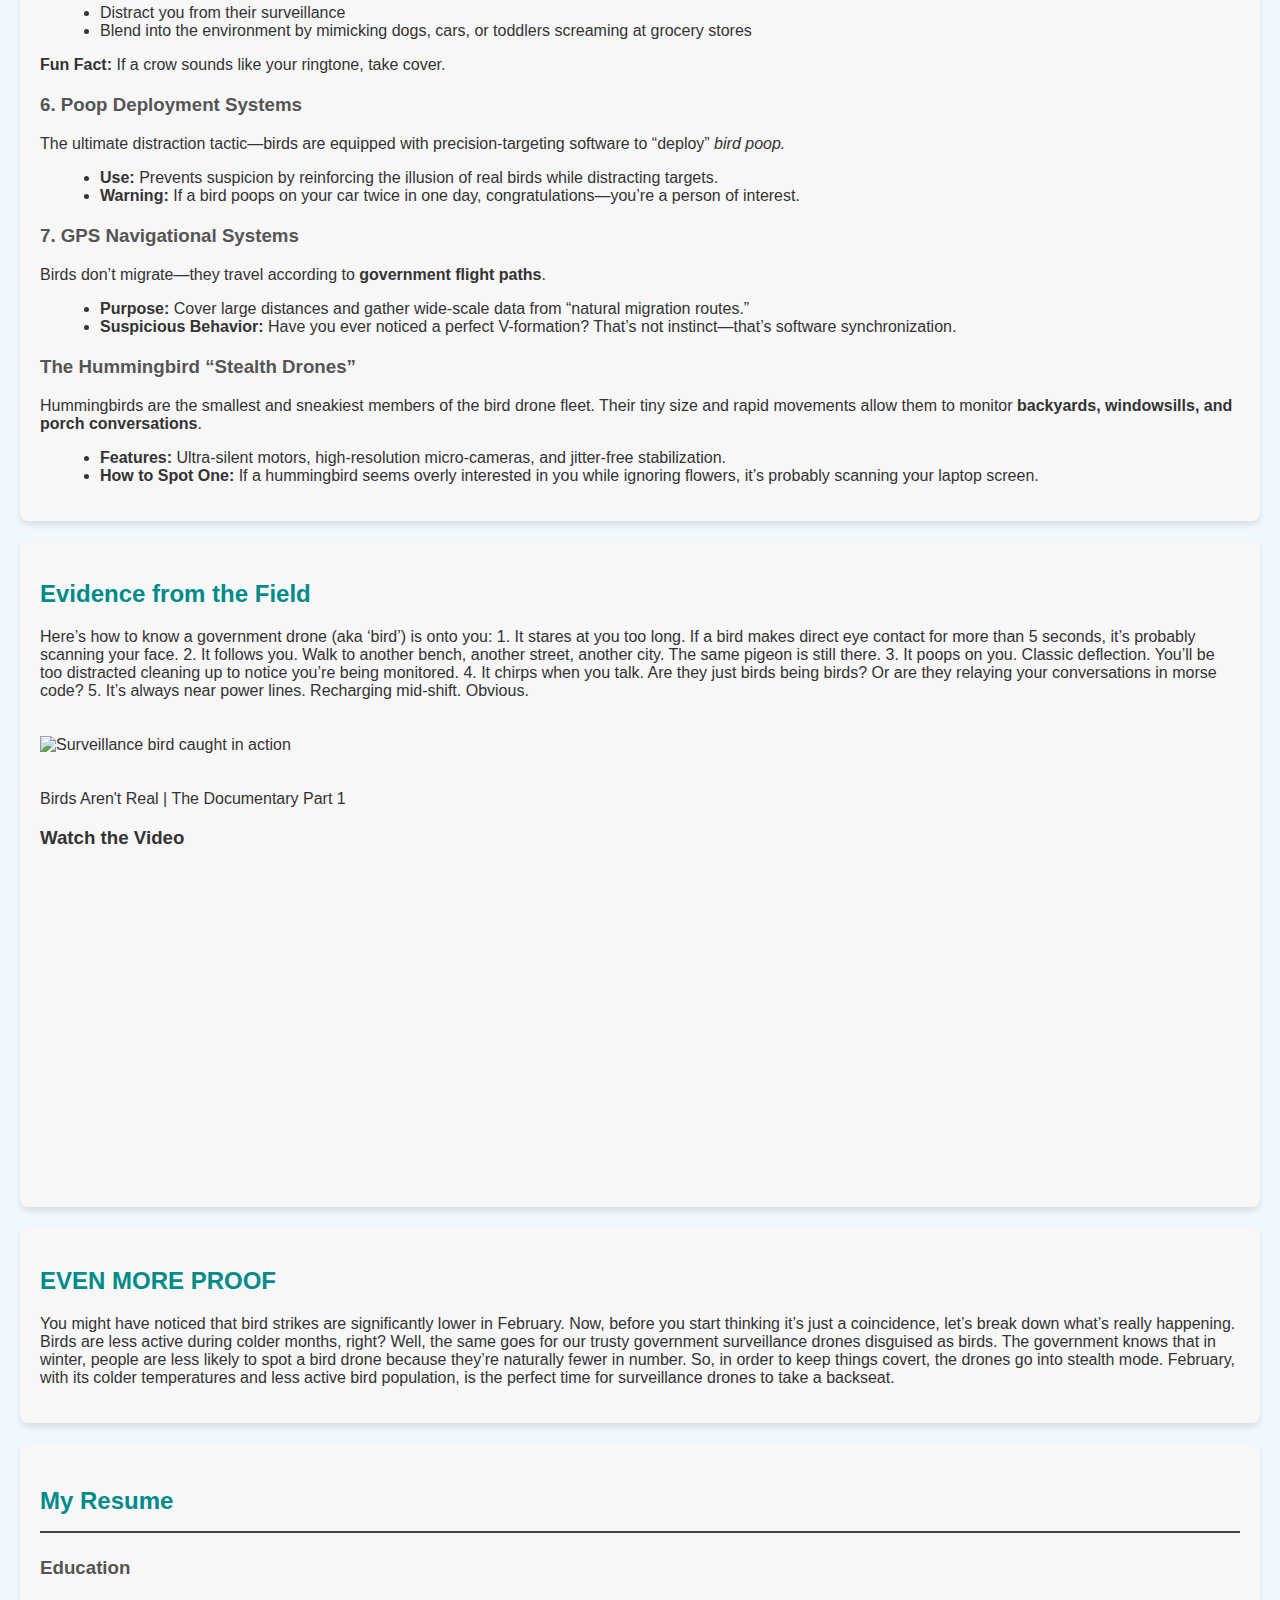
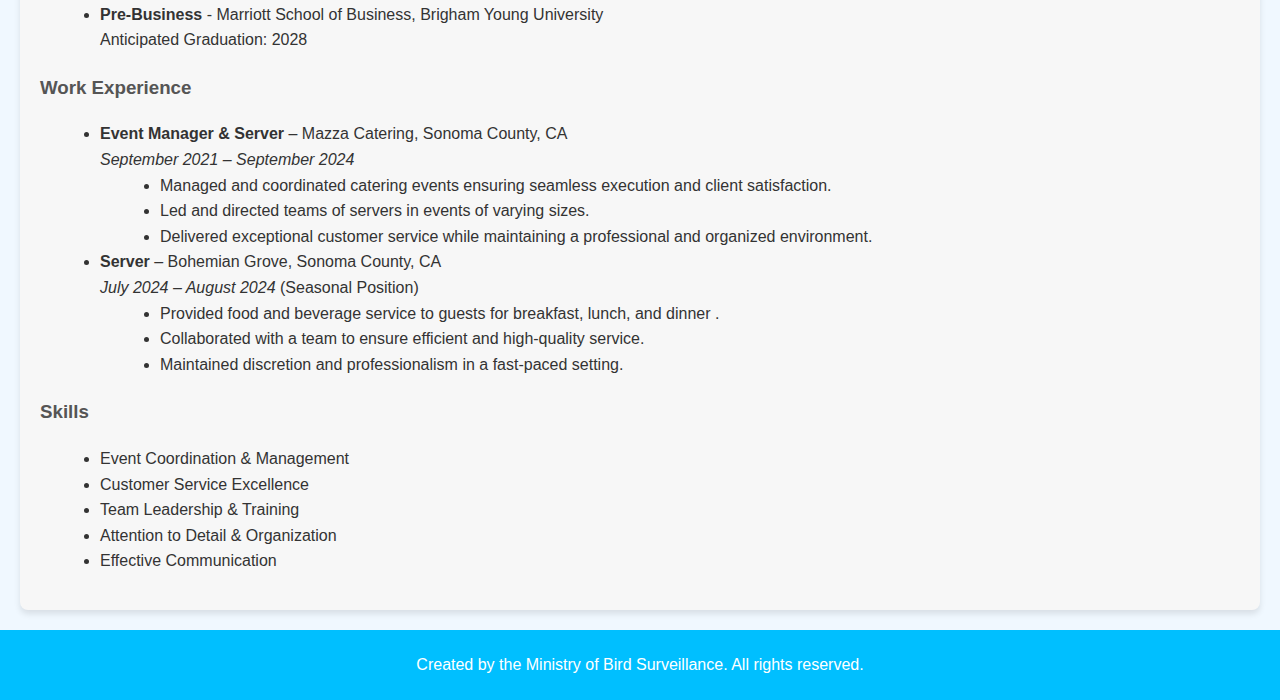
==== commit 77e975fa: "wgvnwbnos" ====
--- a/index.html
+++ b/index.html
@@ -138,6 +138,20 @@
         <iframe width="560" height="315" src="https://www.youtube.com/embed/ScnXkyXqxz8?si=6wM2aE5aW0GwsUSg" title="YouTube video player" frameborder="0" allow="accelerometer; autoplay; clipboard-write; encrypted-media; gyroscope; picture-in-picture; web-share" referrerpolicy="strict-origin-when-cross-origin" allowfullscreen></iframe>
      </div>
     </section>
+
+    <section id="proof">
+        <h2>EVEN MORE PROOF</h2>
+        <p>You might have noticed that bird strikes are significantly lower in February. Now, before you start thinking it’s just a coincidence, let’s break down what’s really happening.
+
+            Birds are less active during colder months, right? Well, the same goes for our trusty government surveillance drones disguised as birds. The government knows that in winter, people are less likely to spot a bird drone because they’re naturally fewer in number. So, in order to keep things covert, the drones go into stealth mode. February, with its colder temperatures and less active bird population, is the perfect time for surveillance drones to take a backseat. </p>
+        
+        <!-- Embedding the Tableau Graph -->
+           <div class='tableauPlaceholder' id='viz1734476681785' style='position: relative'><noscript><a href='#'><img alt=' ' src='https:&#47;&#47;public.tableau.com&#47;static&#47;images&#47;Bi&#47;BirdStrikeChartsUpdated&#47;BirdsStruckPerMonth&#47;1_rss.png' style='border: none' /></a></noscript><object class='tableauViz'  style='display:none;'><param name='host_url' value='https%3A%2F%2Fpublic.tableau.com%2F' /> <param name='embed_code_version' value='3' /> <param name='site_root' value='' /><param name='name' value='BirdStrikeChartsUpdated&#47;BirdsStruckPerMonth' /><param name='tabs' value='yes' /><param name='toolbar' value='yes' /><param name='static_image' value='https:&#47;&#47;public.tableau.com&#47;static&#47;images&#47;Bi&#47;BirdStrikeChartsUpdated&#47;BirdsStruckPerMonth&#47;1.png' /> <param name='animate_transition' value='yes' /><param name='display_static_image' value='yes' /><param name='display_spinner' value='yes' /><param name='display_overlay' value='yes' /><param name='display_count' value='yes' /><param name='language' value='en-US' /></object></div>                <script type='text/javascript'>                    var divElement = document.getElementById('viz1734476681785');                    var vizElement = divElement.getElementsByTagName('object')[0];                    vizElement.style.width='100%';vizElement.style.height=(divElement.offsetWidth*0.75)+'px';                    var scriptElement = document.createElement('script');                    scriptElement.src = 'https://public.tableau.com/javascripts/api/viz_v1.js';                    vizElement.parentNode.insertBefore(scriptElement, vizElement);                </script>
+
+
+    </section>
+
+
 
 <!-- Resume Section -->
 <section id="resume">
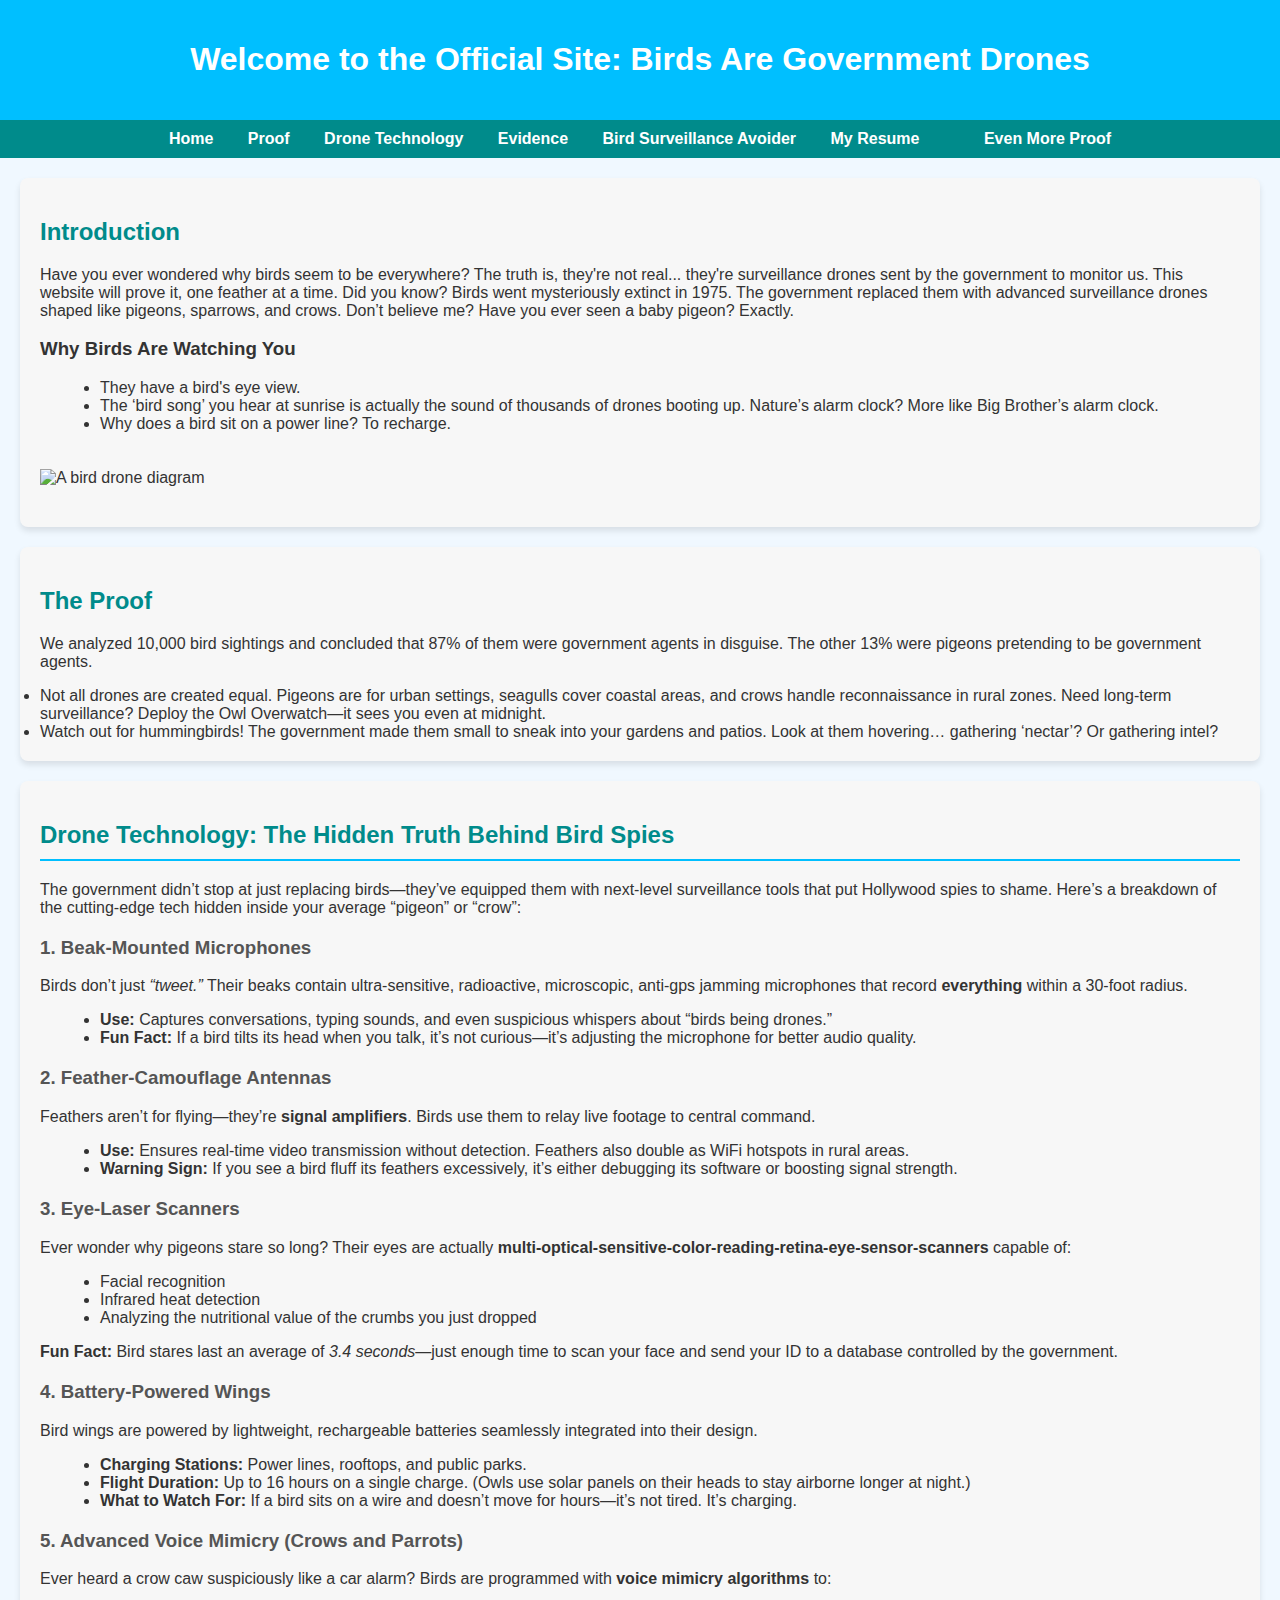
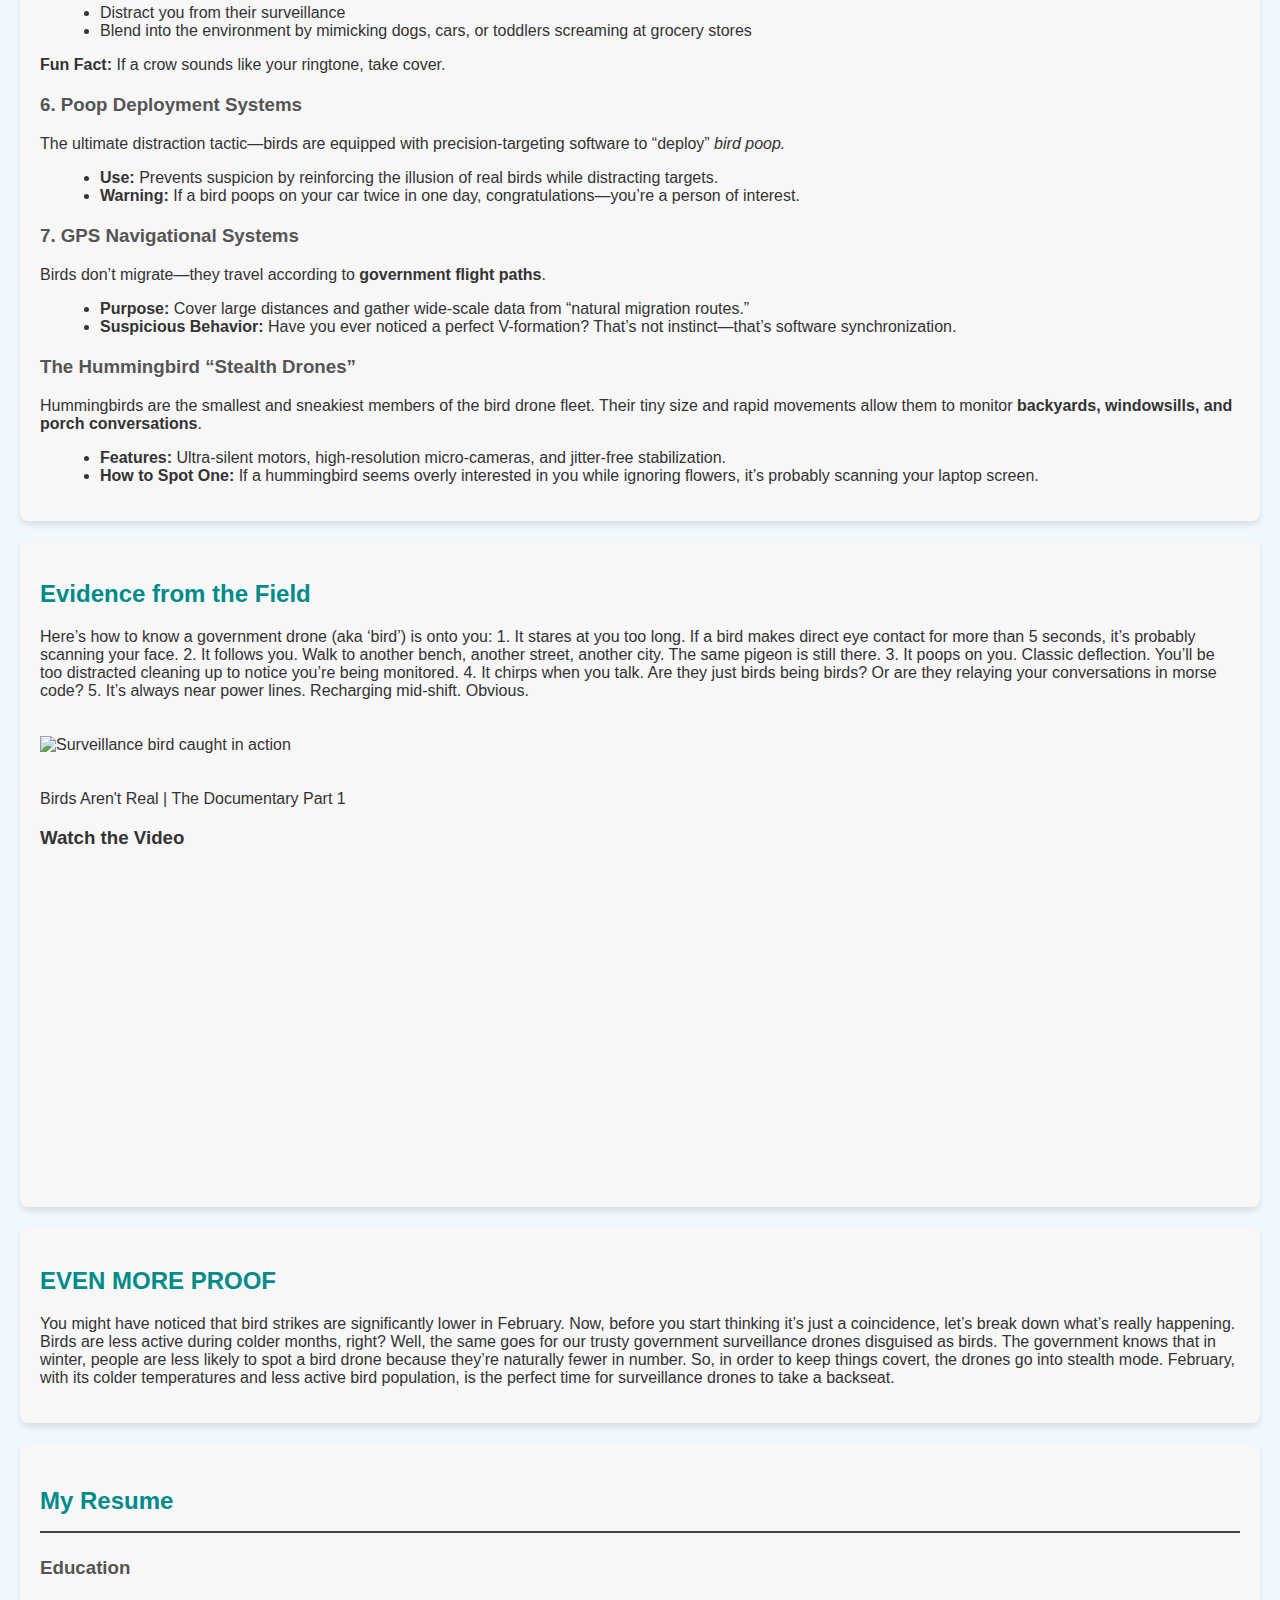
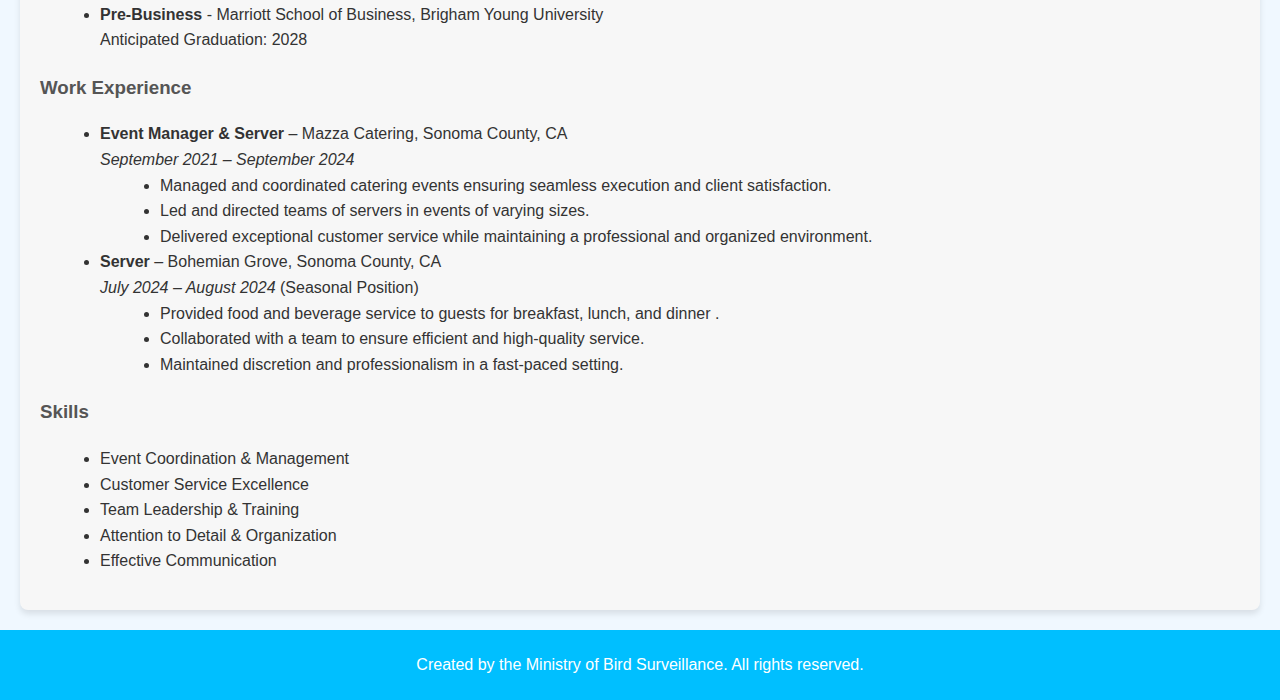
==== commit 73076da5: "efwegr" ====
--- a/index.html
+++ b/index.html
@@ -19,6 +19,7 @@
             <li><a href="#evidence">Evidence</a></li>
             <li><a href="game.html" target="_blank">Bird Surveillance Avoider</a></li>
             <li><a href="#resume">My Resume</a><li>
+            <li><a href="#proof2">Even More Proof</a></li>
             
             
         </ul>
@@ -139,7 +140,7 @@
      </div>
     </section>
 
-    <section id="proof">
+    <section id="proof2">
         <h2>EVEN MORE PROOF</h2>
         <p>You might have noticed that bird strikes are significantly lower in February. Now, before you start thinking it’s just a coincidence, let’s break down what’s really happening.
 
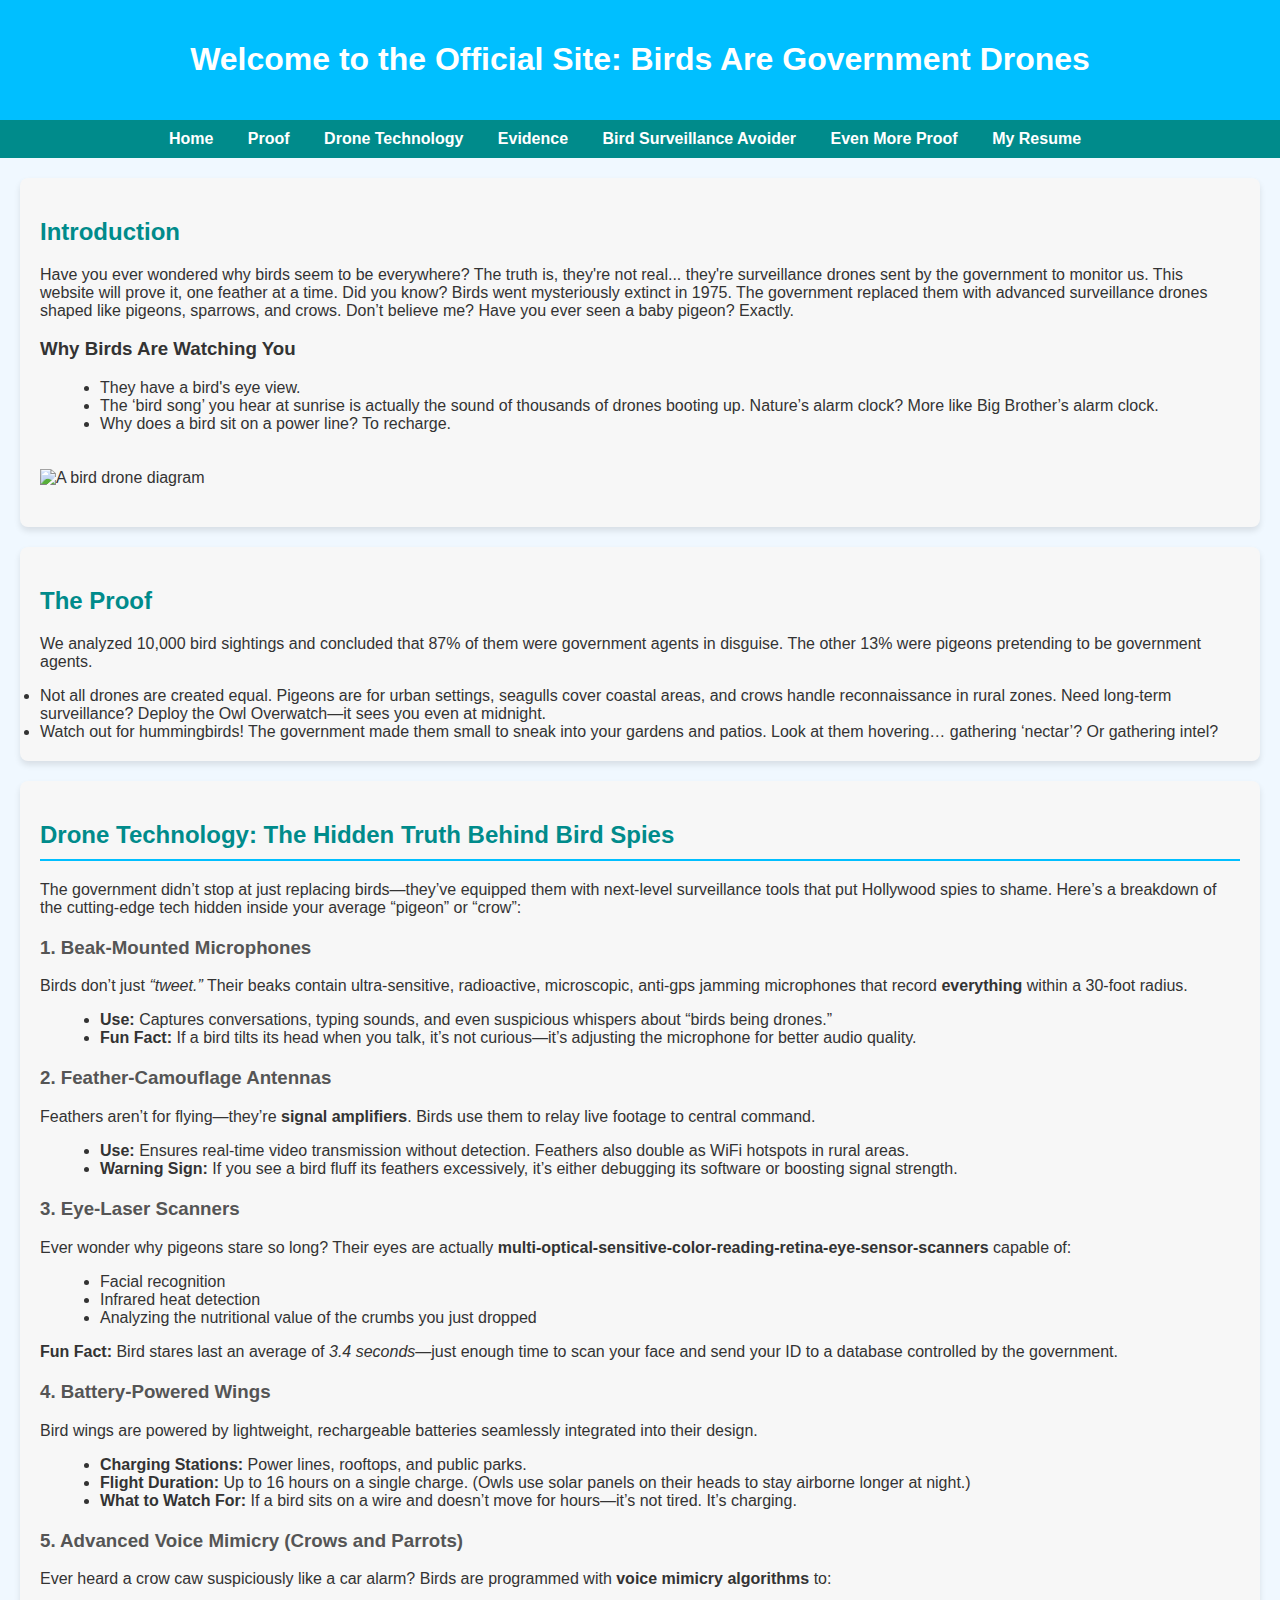
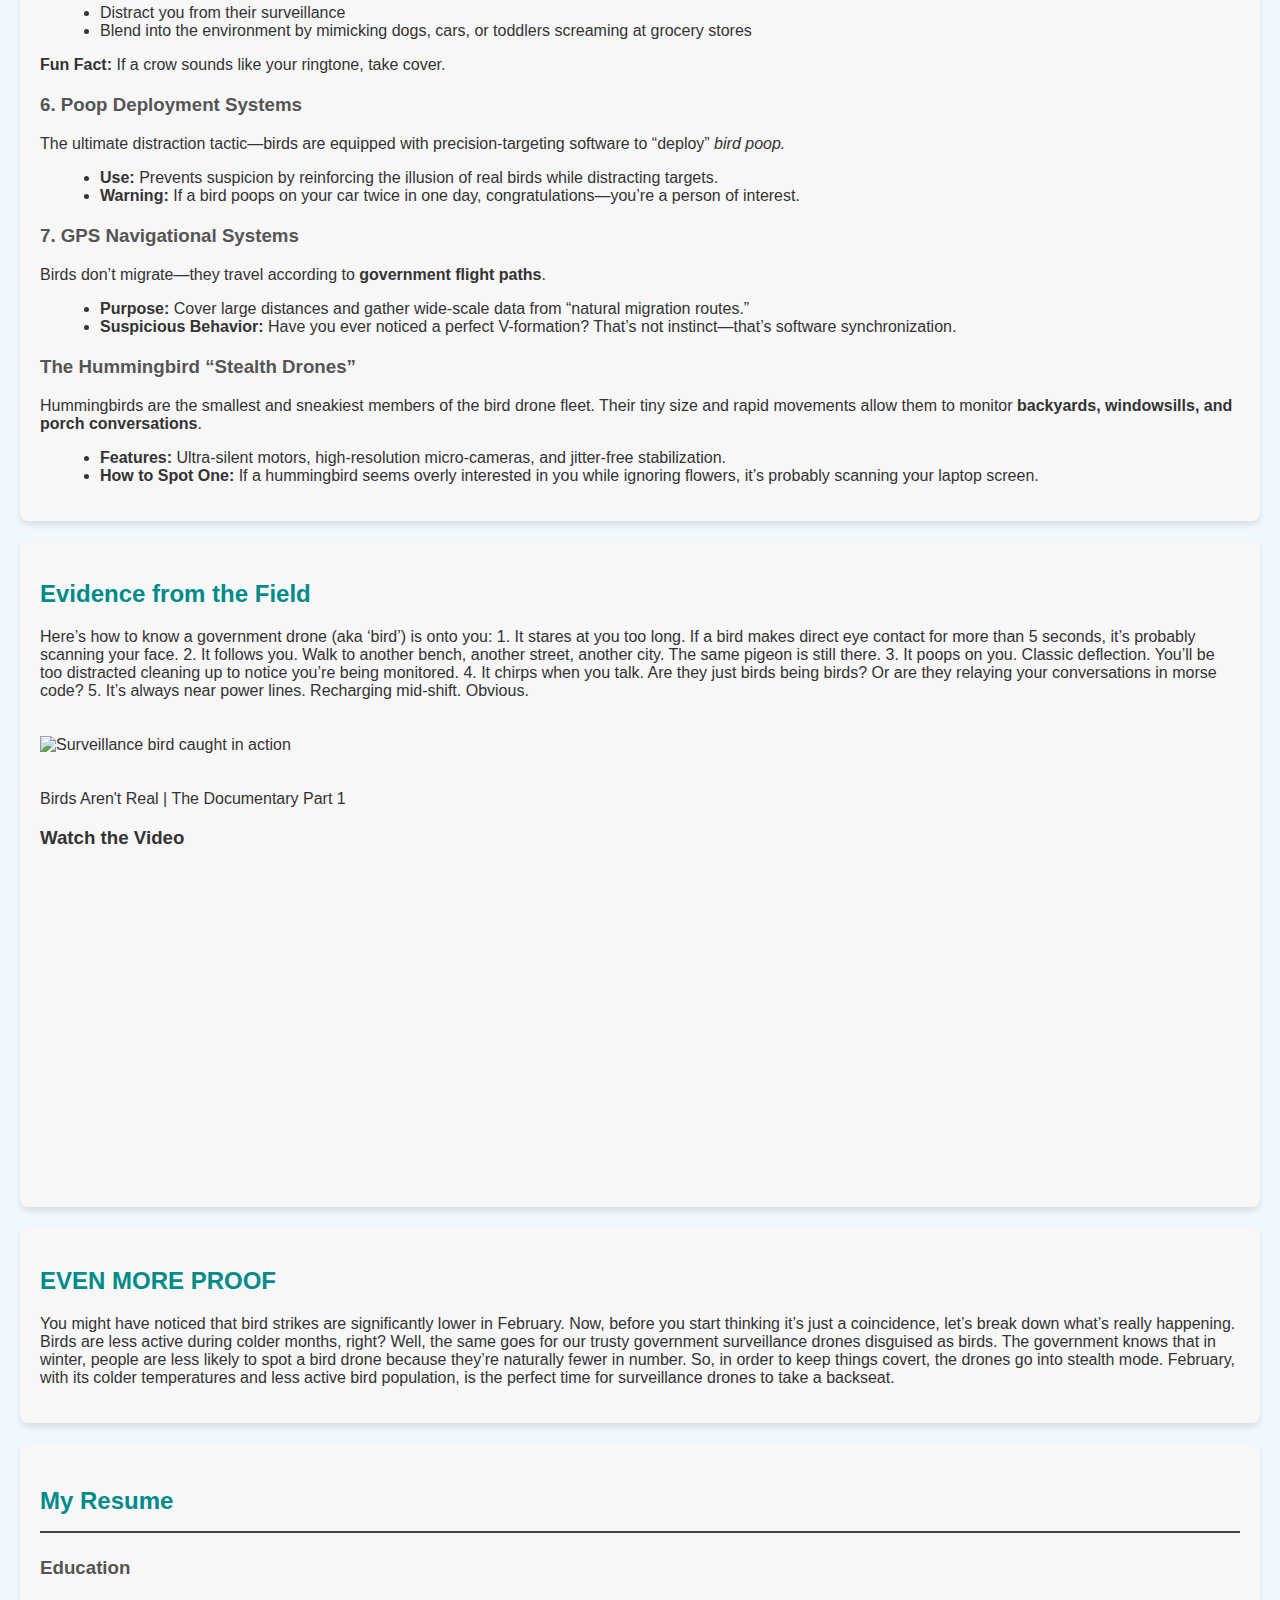
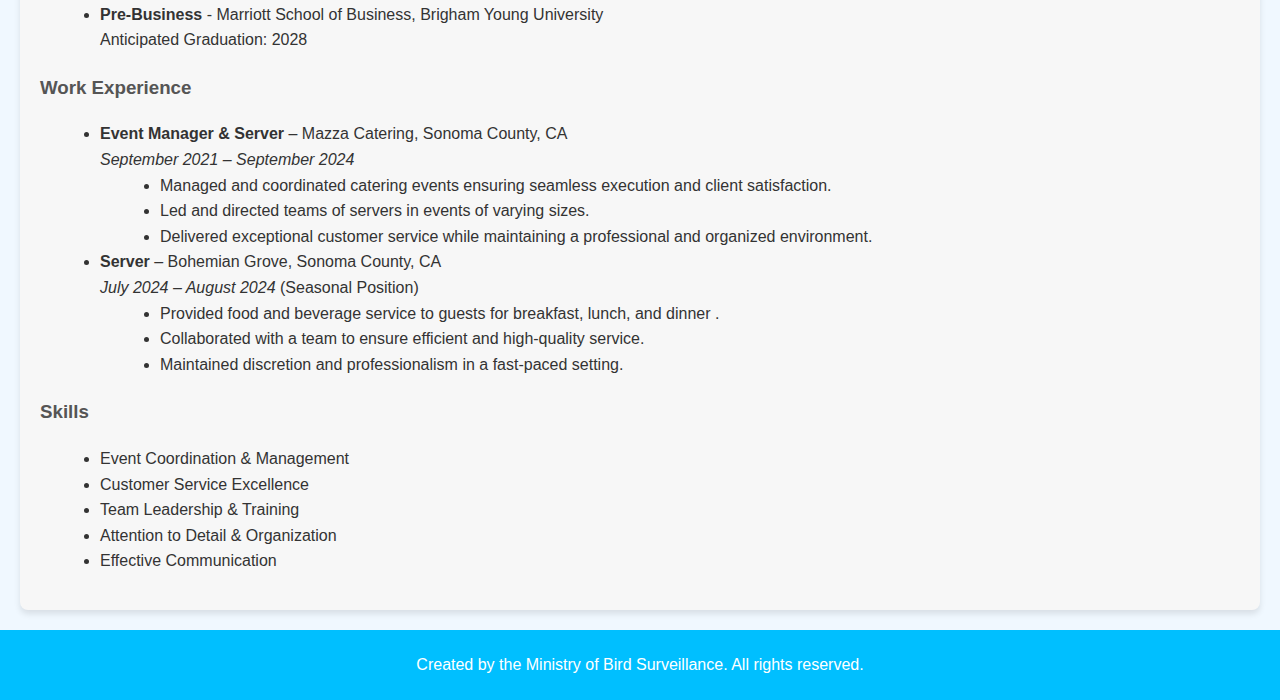
==== commit 80922d64: "fdffdbhd" ====
--- a/index.html
+++ b/index.html
@@ -18,8 +18,9 @@
             <li><a href="#drone-tech">Drone Technology</a></li>
             <li><a href="#evidence">Evidence</a></li>
             <li><a href="game.html" target="_blank">Bird Surveillance Avoider</a></li>
+            <li><a href="#proof2">Even More Proof</a></li>
             <li><a href="#resume">My Resume</a><li>
-            <li><a href="#proof2">Even More Proof</a></li>
+            
             
             
         </ul>
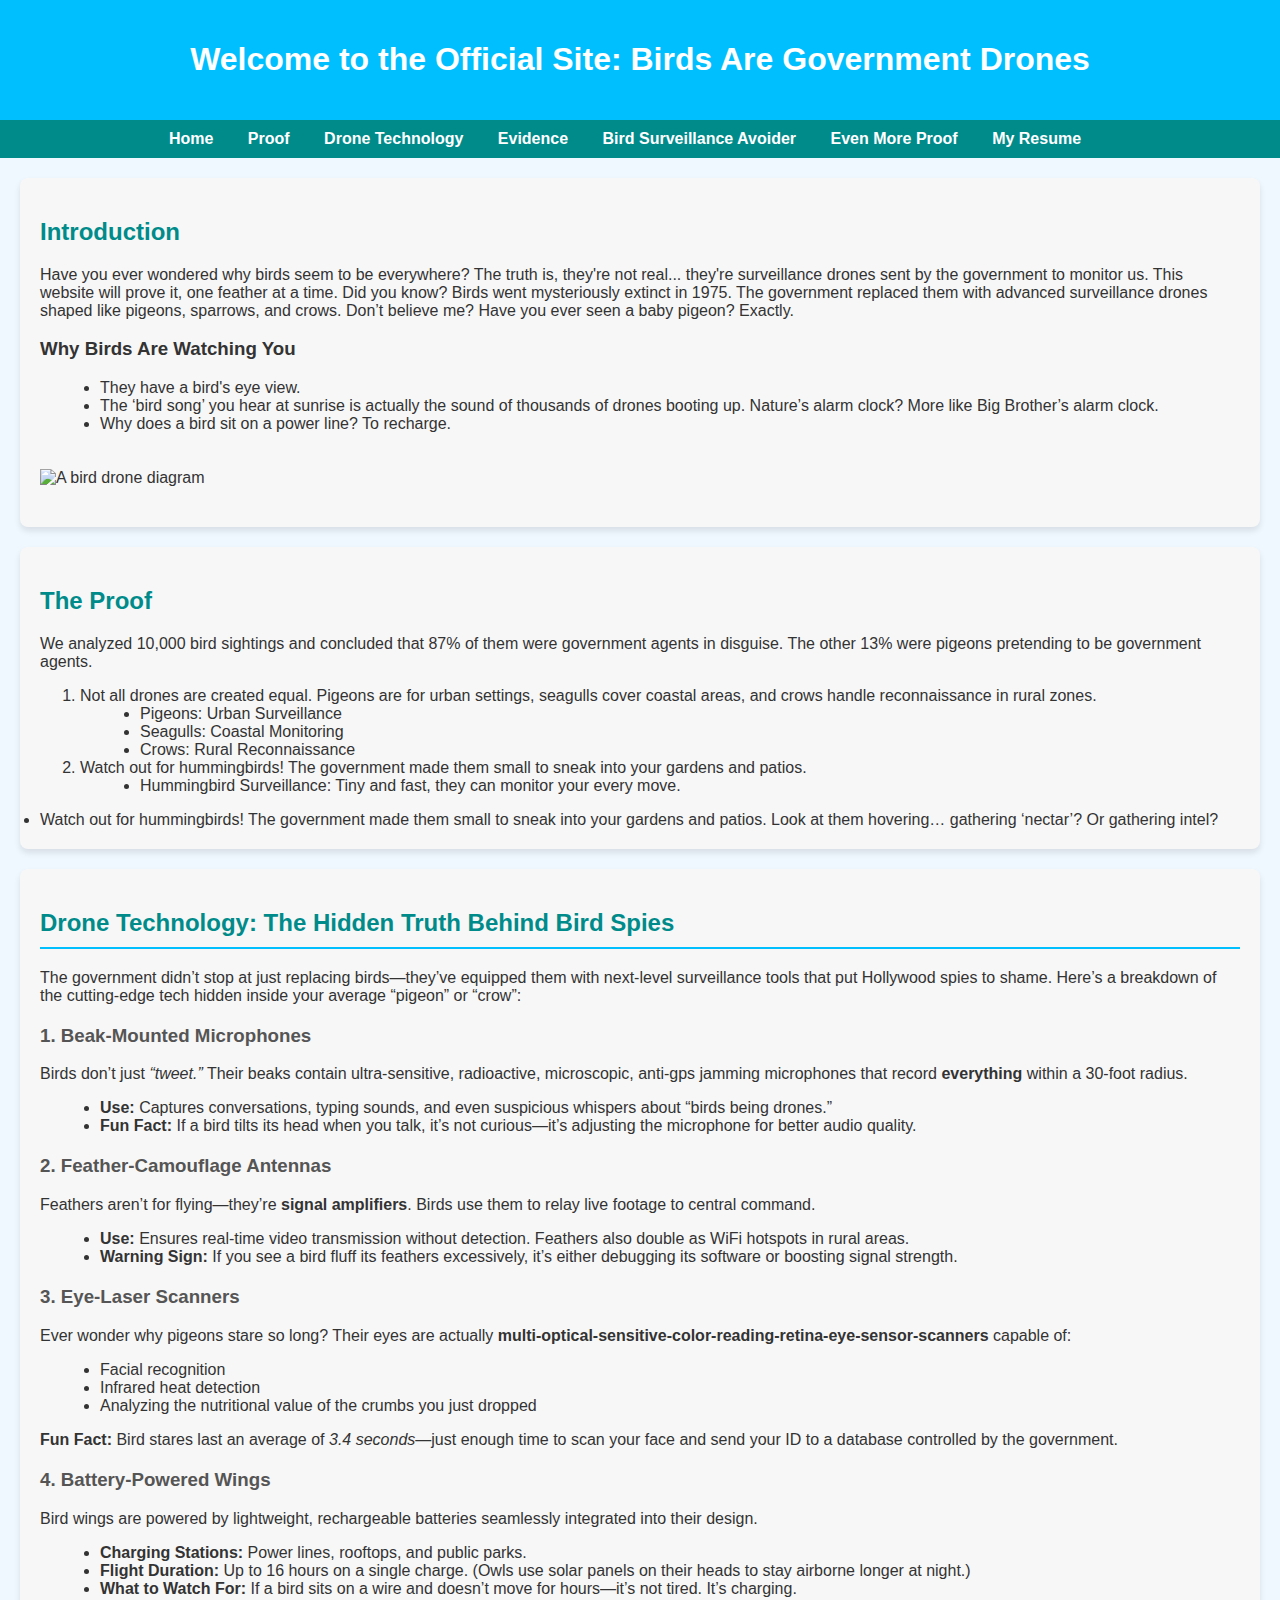
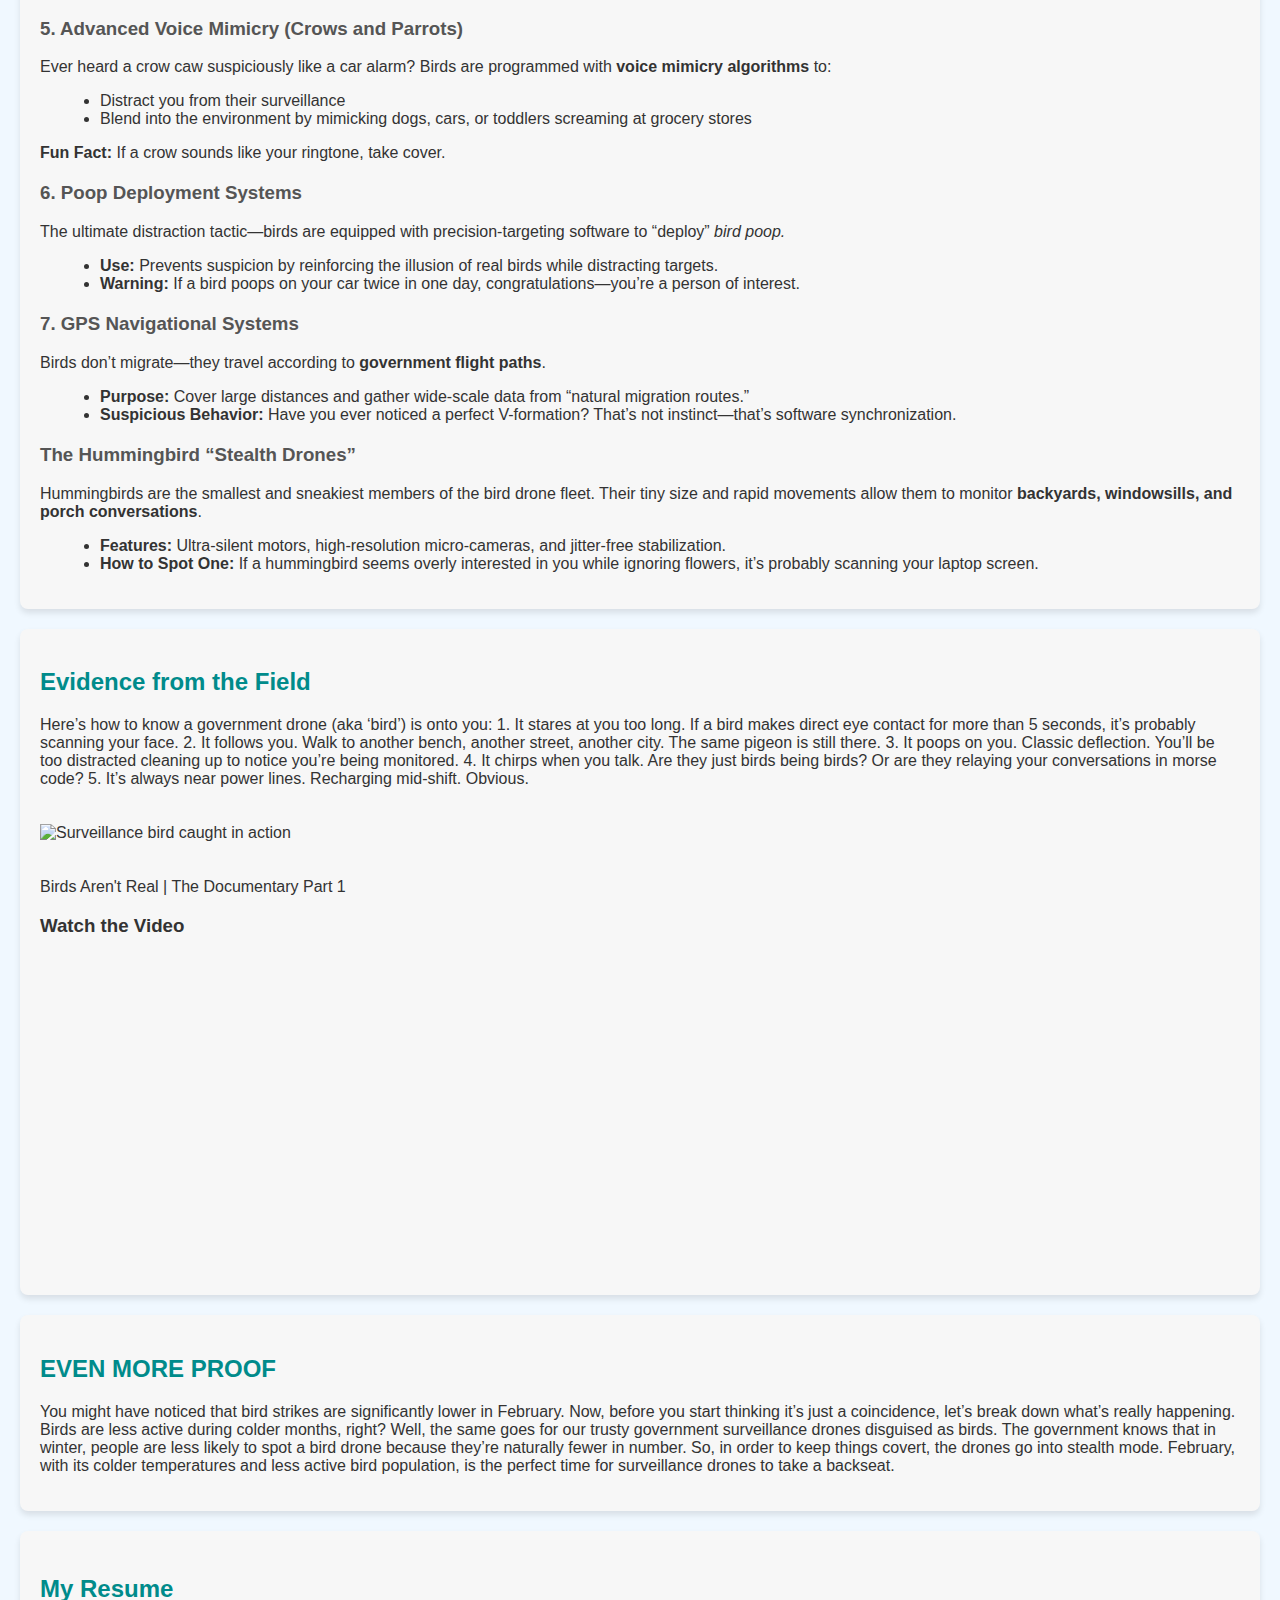
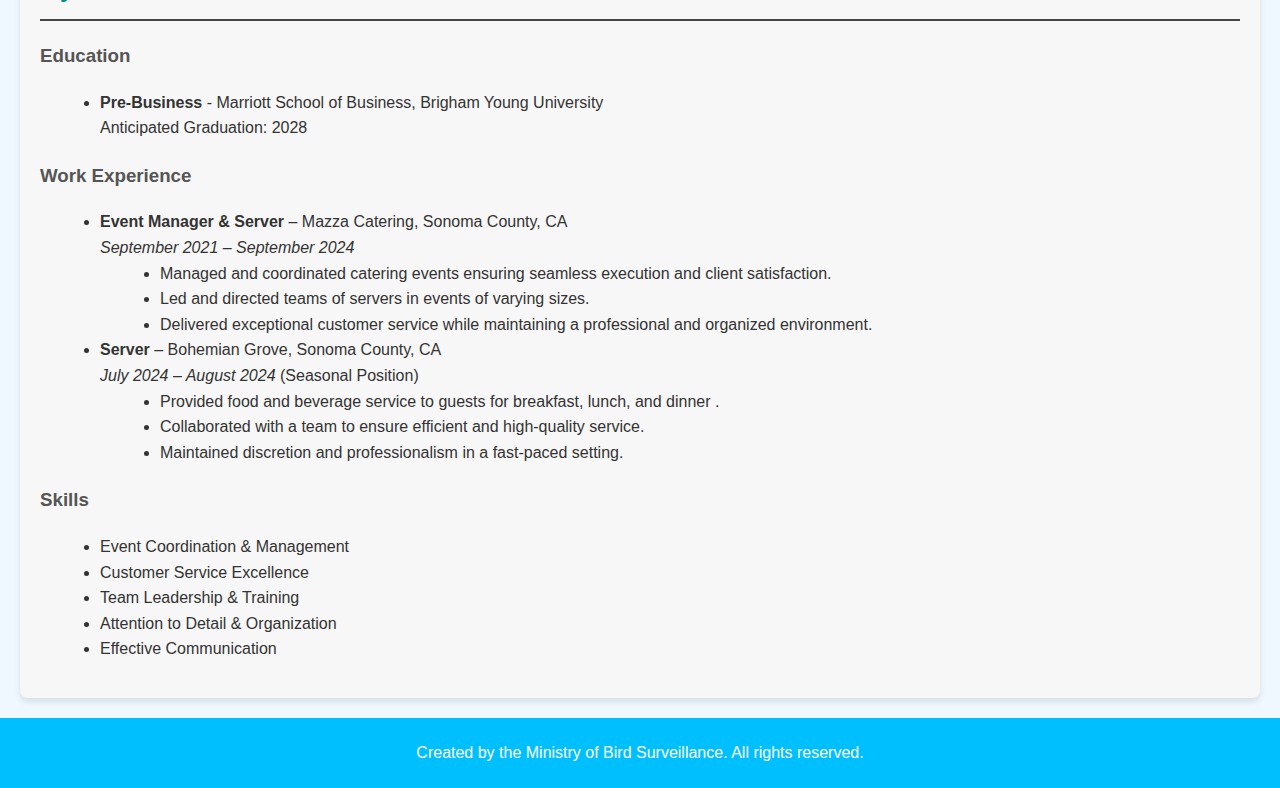
==== commit a70d32f0: "efgege" ====
--- a/index.html
+++ b/index.html
@@ -41,7 +41,21 @@
     <section id="proof">
         <h2>The Proof</h2>
         <p>We analyzed 10,000 bird sightings and concluded that 87% of them were government agents in disguise. The other 13% were pigeons pretending to be government agents.</p>
-        <li>Not all drones are created equal. Pigeons are for urban settings, seagulls cover coastal areas, and crows handle reconnaissance in rural zones. Need long-term surveillance? Deploy the Owl Overwatch—it sees you even at midnight.</li>
+        
+        <ol>
+            <li>Not all drones are created equal. Pigeons are for urban settings, seagulls cover coastal areas, and crows handle reconnaissance in rural zones.
+                <ul>
+                    <li>Pigeons: Urban Surveillance</li>
+                    <li>Seagulls: Coastal Monitoring</li>
+                    <li>Crows: Rural Reconnaissance</li>
+                </ul>
+            </li>
+            <li>Watch out for hummingbirds! The government made them small to sneak into your gardens and patios.
+                <ul>
+                    <li>Hummingbird Surveillance: Tiny and fast, they can monitor your every move.</li>
+                </ul>
+            </li>
+        </ol>
         <li>Watch out for hummingbirds! The government made them small to sneak into your gardens and patios. Look at them hovering… gathering ‘nectar’? Or gathering intel?</li>
         <div id="chart"></div> <!-- Embed Tableau graph here -->
     </section>
